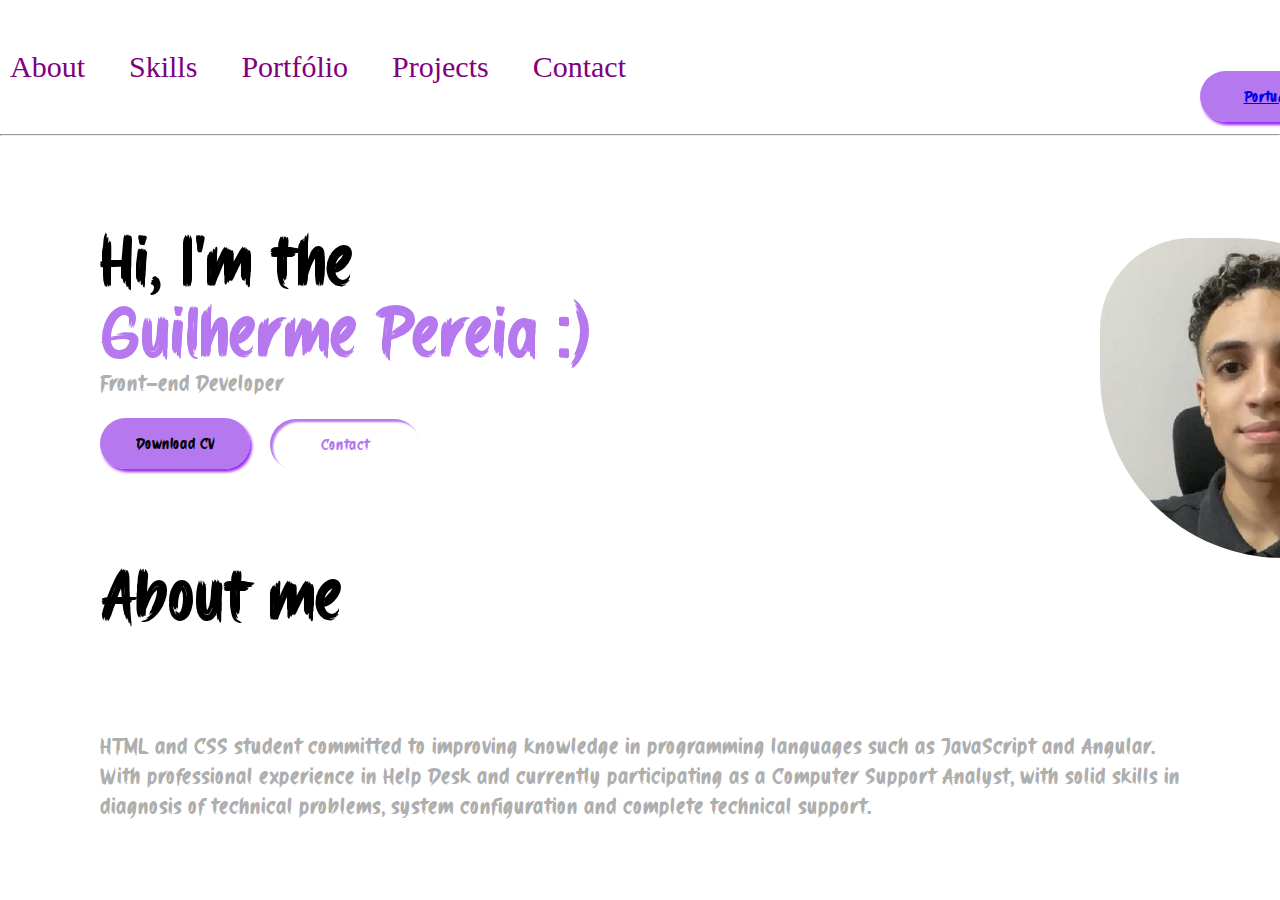
==== index.html @ 5893dc88 "change idioma" ====
<!DOCTYPE html>
<link rel="stylesheet" href="css/style.css">
<html lang="en">
<head>
    <meta charset="UTF-8">
    <meta name="viewport" content="width=device-width, initial-scale=1.0">
    <title>Portfólio</title>
</head>
<body>
    <nav id="menu">
      <ul>
      <li><a href="#">About</li></a>
      <li><a href="#">Skills</li></a>
      <li><a href="#">Portfólio</li></a>
      <li><a href="#">Projects</li></a>
      <li><a href="#">Contact</li></a>
    </ul>
    <hr>
    </nav>

  <main>
    <h1>Hi, I'm the </br><h1 id="cornome">Guilherme Pereia :)</h1></h1>
    <p>Front-end Developer</p>
    <a href="https://www.linkedin.com/in/guilhermepereira22/" target="_blank"><img src="120539744.jfif" alt=""></a>
    <div id="butao1">Download CV</div>
    <div id="butao2">Contact</div>

    <h1>About me</h1>
    <P>HTML and CSS student committed to improving knowledge in programming languages ​​such as
      JavaScript and Angular. With professional experience in Help Desk and currently participating as a Computer Support Analyst, with solid skills in
      diagnosis of technical problems, system configuration and complete technical support.</P>
  </main>

  <div id="butao3"><a href="PortifolioPtBr/index.html">Portugues</a></div>
    
</body>
</html>
---- css/style.css ----
@charset "UTF-8";
@font-face {
    font-family: 'donk';
    src: url(/Donsky.ttf);
}

/* Global */
* {
   padding: 0px;
   margin: 0px;
}

/* Menu */
nav {
    background-color: rgba(255, 255, 255, 0.986);
  

}

nav a {
    text-decoration: none;
    color: purple;
    
    }

nav#menu li {
    display: inline-block;
    padding-right: 20px;
    font-size: 30px;
    margin: 50px 10px;
    color: white;
    
}


/* main, body */

body {
    background-color: rgba(255, 255, 255, 0.986);
    max-width: 1920px;
    min-width: 568px;
}

main h1{
    font-family: 'donk';
    font-weight: lighter;
    font-size: 70px;
    margin: 80px 100px;
   
}

main p{
    font-family: 'donk';
    font-size: 23px;
    margin: 90px 100px;
    color: rgba(128, 128, 128, 0.644);
}

h1#cornome{
    color: hsla(271, 78%, 65%, 0.847);
    padding: 10px;
    margin: -110px 90px;
}

main img {
   width: 320px; 
   border-radius: 100px 200px 150px;
   margin: -250px 1100px;
   position: absolute;
}

main img:hover{
    width: 350px;
    transition: 1s;
    
}

/* Botão */

div#butao1{
    padding: 15px;
    background-color: hsla(271, 78%, 65%, 0.847);
    width: 120px;
    text-align: center;
    margin: -70px 100px;
    border-radius: 30px;
    font-family: 'donk';
    box-shadow: 2px 3px 3px hsla(271, 98%, 50%, 0.842);

}

div#butao2 {
    padding: 15px;
    background-color: white;
    width: 120px;
    text-align: center;
    margin:  20px 270px;
    border-radius: 30px;
    font-family: 'donk';
    box-shadow: 3px 3px 2px inset hsla(271, 78%, 65%, 0.847);
    color: hsla(271, 78%, 65%, 0.847);
}

div#butao1:hover{
    background-color: white;
    color:  hsla(271, 78%, 65%, 0.847);
    transition: 1s;
    box-shadow: 3px 3px 2px inset hsla(271, 78%, 65%, 0.847);
}

div#butao2:hover{
    background-color: hsla(271, 78%, 65%, 0.847);
    color:  hsla(0, 0%, 0%, 0.842);
    transition: 1s;
    box-shadow: 2px 3px 3px hsla(271, 98%, 50%, 0.842);
}

div#butao3 {
    padding: 15px;
    background-color: hsla(271, 78%, 65%, 0.847);
    width: 120px;
    text-align: center;
    margin: -840px 1200px;
    border-radius: 30px;
    font-family: 'donk';
    box-shadow: 2px 3px 3px hsla(271, 98%, 50%, 0.842);

}

div#butao3:hover {
    background-color: white;
    color:  hsla(271, 78%, 65%, 0.847);
    transition: 1s;
    box-shadow: 3px 3px 2px inset hsla(271, 78%, 65%, 0.847);

}
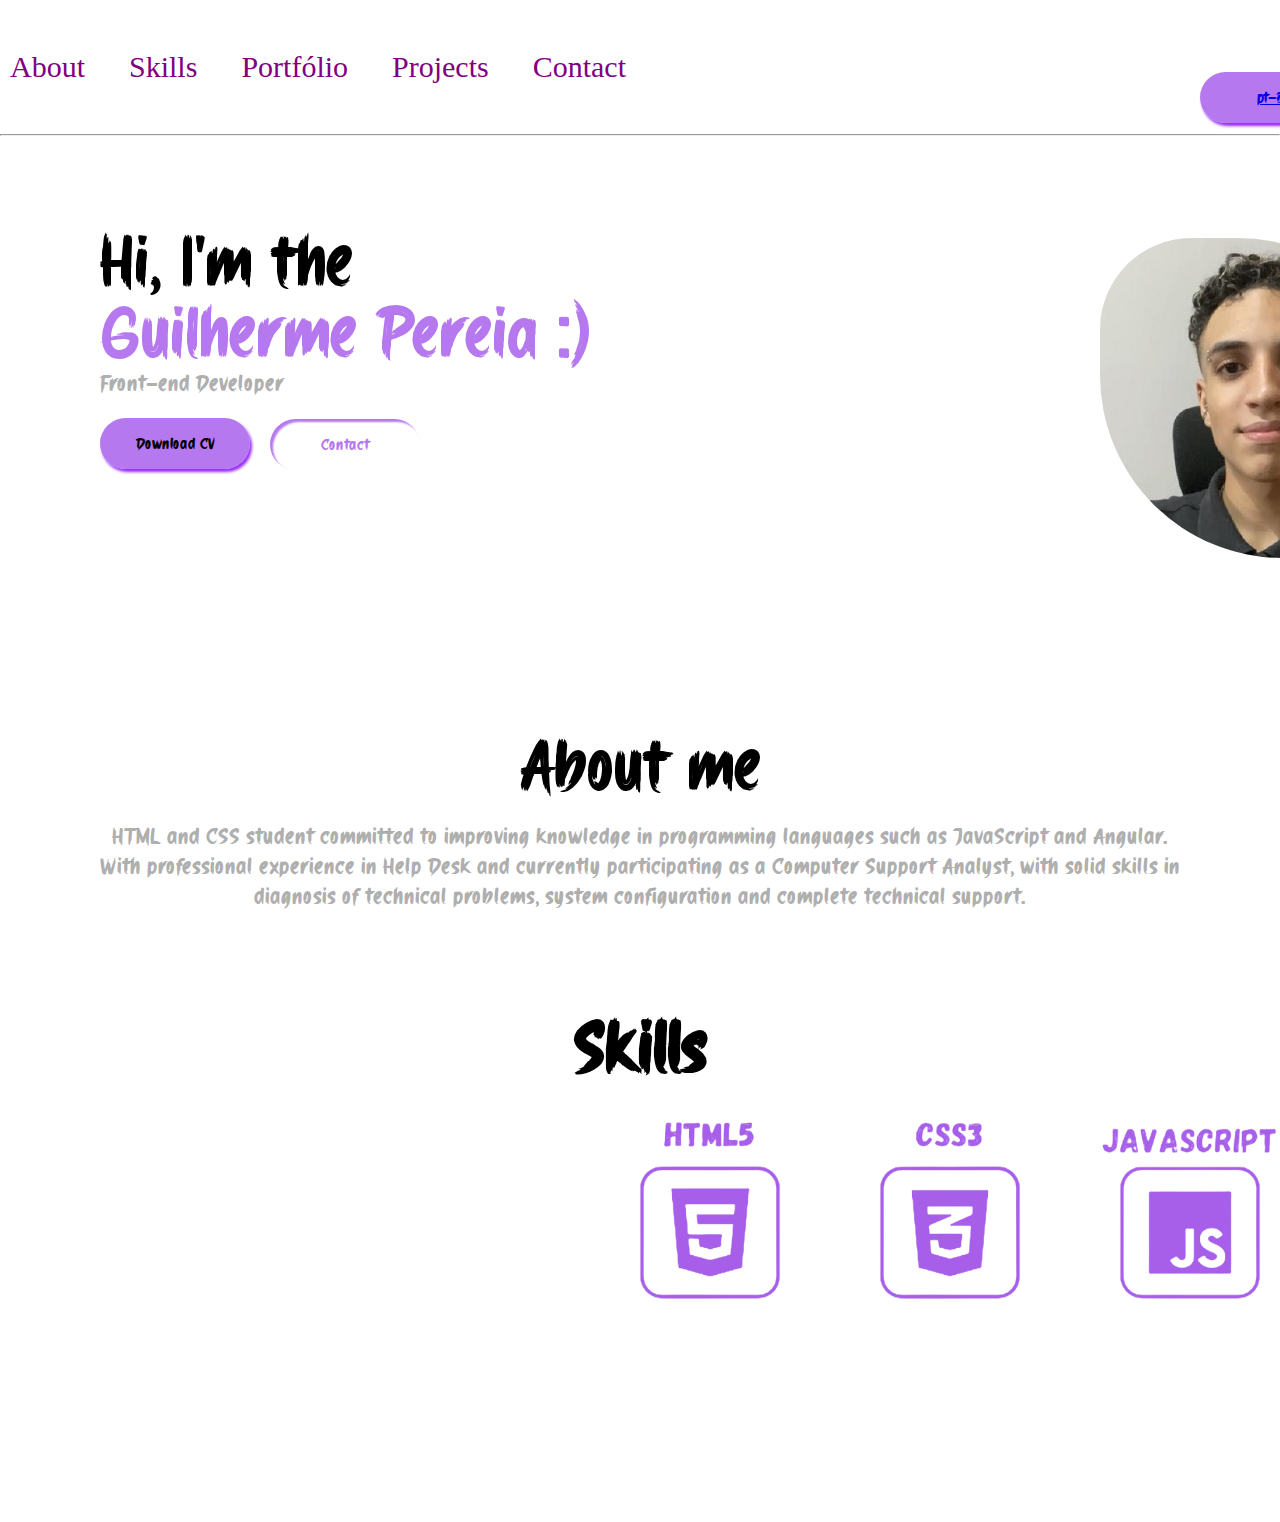
==== commit 715afd07: "uptade 1.1" ====
--- a/index.html
+++ b/index.html
@@ -21,17 +21,38 @@
   <main>
     <h1>Hi, I'm the </br><h1 id="cornome">Guilherme Pereia :)</h1></h1>
     <p>Front-end Developer</p>
-    <a href="https://www.linkedin.com/in/guilhermepereira22/" target="_blank"><img src="120539744.jfif" alt=""></a>
+    <a href="https://www.linkedin.com/in/guilhermepereira22/" target="_blank"><img src="imagens/120539744.jfif" alt="fotoperfil"></a>
     <div id="butao1">Download CV</div>
     <div id="butao2">Contact</div>
 
-    <h1>About me</h1>
-    <P>HTML and CSS student committed to improving knowledge in programming languages ​​such as
+    <h1 id="eu">About me</h1>
+    <p id="eu">HTML and CSS student committed to improving knowledge in programming languages ​​such as
       JavaScript and Angular. With professional experience in Help Desk and currently participating as a Computer Support Analyst, with solid skills in
       diagnosis of technical problems, system configuration and complete technical support.</P>
+      
   </main>
 
-  <div id="butao3"><a href="PortifolioPtBr/index.html">Portugues</a></div>
+
+<div id="main">
+  <h1>Skills</h1>
+  <div id="html">
+   <img src="imagens/logohtml.png" alt="logohtml" id="html">
+  </div>
+
+
+  <div id="css">
+    <img src="imagens/logocss.png" alt="">
+  </div>
+  
+  <div id="js">
+    <img src="imagens/logojs.png" alt="">
+  </div>
+</div>
+
+  <div id="butao3"><a href="PortifolioPtBr/index.html">pt-BR</a></div>
+
+  
+   
     
 </body>
 </html>--- a/css/style.css
+++ b/css/style.css
@@ -120,7 +120,7 @@
     background-color: hsla(271, 78%, 65%, 0.847);
     width: 120px;
     text-align: center;
-    margin: -840px 1200px;
+    margin: -1020px 1200px;
     border-radius: 30px;
     font-family: 'donk';
     box-shadow: 2px 3px 3px hsla(271, 98%, 50%, 0.842);
@@ -135,4 +135,41 @@
 
 }
 
+h1#eu{
+    text-align: center;
+    margin-top: 250px;
+}
 
+
+p#eu {
+    margin-top: -70px;
+    text-align: center;
+}
+
+div h1 {
+    font-family: 'donk';
+    text-align: center;
+    font-size: 70px;
+}
+
+div img {
+    width: 900px; 
+    
+}
+
+div#html {
+    position: absolute;
+    margin: -80px 260px;
+}
+
+div#css {
+    position: absolute;
+    margin: -80px 500px;
+}
+
+div#js {
+    position: absolute;
+    margin: -80px 740px;
+}
+
+
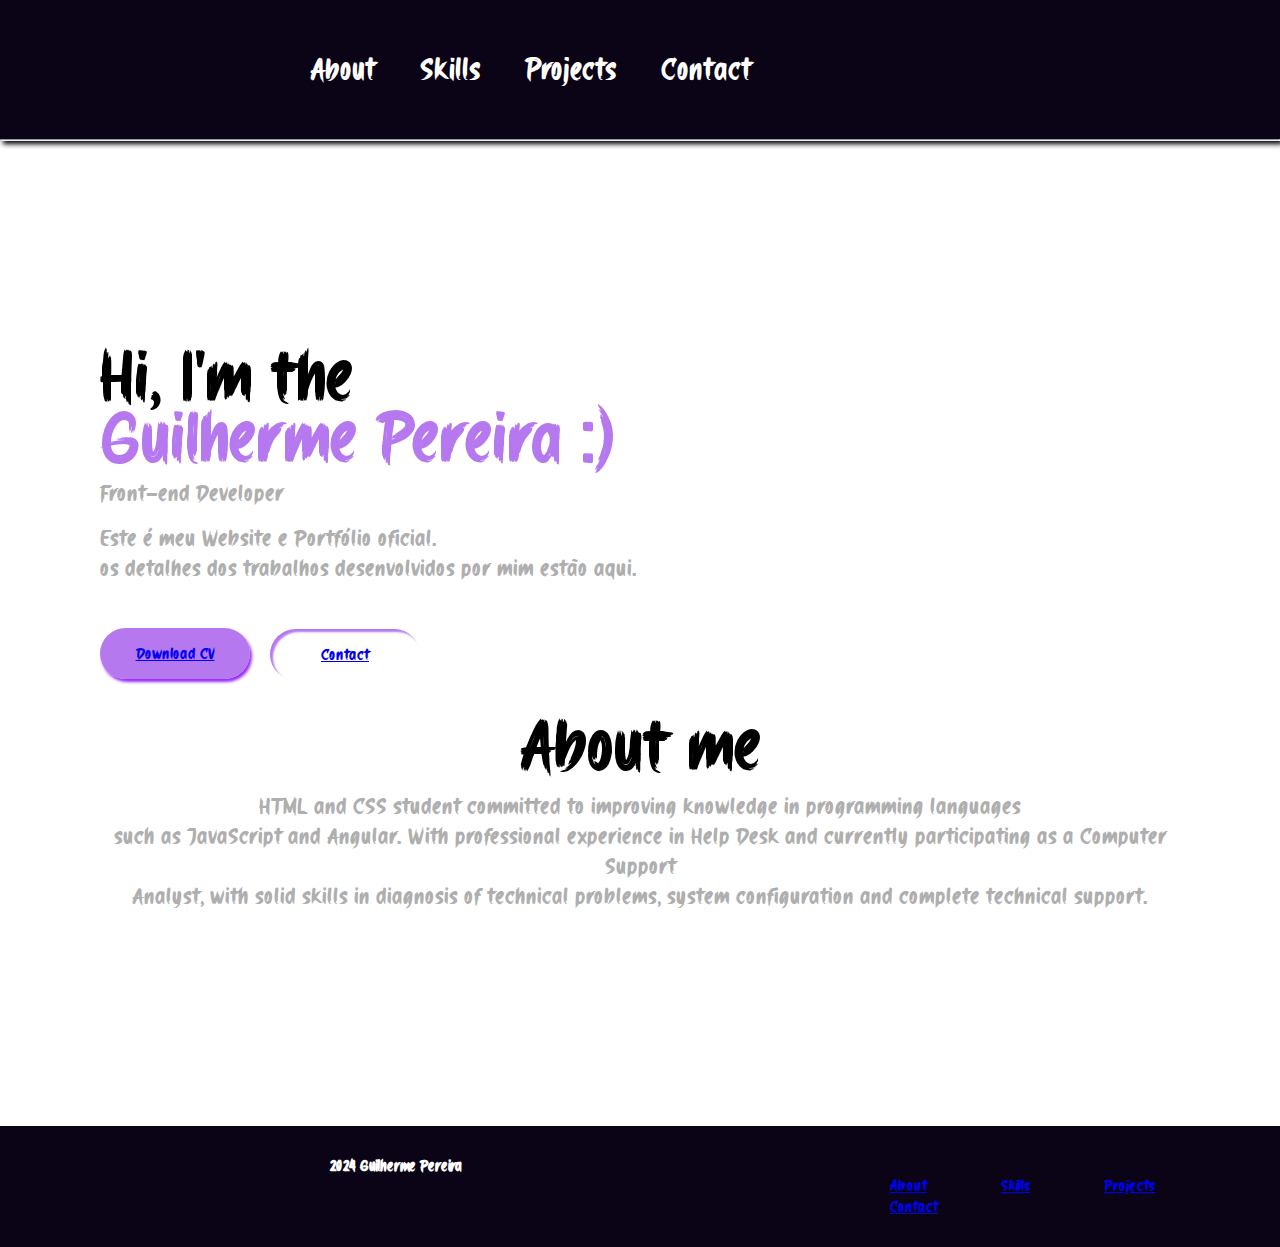
==== commit 60e3c300: "uptade 1.1" ====
--- a/index.html
+++ b/index.html
@@ -11,7 +11,6 @@
       <ul>
       <li><a href="#">About</li></a>
       <li><a href="#">Skills</li></a>
-      <li><a href="#">Portfólio</li></a>
       <li><a href="#">Projects</li></a>
       <li><a href="#">Contact</li></a>
     </ul>
@@ -19,40 +18,31 @@
     </nav>
 
   <main>
-    <h1>Hi, I'm the </br><h1 id="cornome">Guilherme Pereia :)</h1></h1>
-    <p>Front-end Developer</p>
-    <a href="https://www.linkedin.com/in/guilhermepereira22/" target="_blank"><img src="imagens/120539744.jfif" alt="fotoperfil"></a>
-    <div id="butao1">Download CV</div>
-    <div id="butao2">Contact</div>
+    <h1>Hi, I'm the </br><h1 id="cornome">Guilherme Pereira :)</h1></h1>
+    <p>Front-end Developer</p> 
+    <p id="eu2">Este é meu Website e Portfólio oficial. <br> os detalhes dos trabalhos desenvolvidos por mim estão aqui.</p>
+    <a href="https://www.linkedin.com/in/guilhermepereira22/" target="_blank"><img src="imagens/fotooriginalteste.jpg" alt="fotoperfil"></a>
+    <div id="butao1"><a href="#">Download CV</div></a>
+    <div id="butao2"><a href="#">Contact</div></a>
 
     <h1 id="eu">About me</h1>
-    <p id="eu">HTML and CSS student committed to improving knowledge in programming languages ​​such as
-      JavaScript and Angular. With professional experience in Help Desk and currently participating as a Computer Support Analyst, with solid skills in
+    <p id="eu">HTML and CSS student committed to improving knowledge in programming languages <br> ​​such as
+      JavaScript and Angular.  With professional experience in Help Desk and currently participating as a Computer Support <br> Analyst, with solid skills in
       diagnosis of technical problems, system configuration and complete technical support.</P>
       
+      <div id="butao3"><a href="PortifolioPtBr/index.html">pt-BR</a></div>
   </main>
+  
 
-
-<div id="main">
-  <h1>Skills</h1>
-  <div id="html">
-   <img src="imagens/logohtml.png" alt="logohtml" id="html">
-  </div>
-
-
-  <div id="css">
-    <img src="imagens/logocss.png" alt="">
-  </div>
-  
-  <div id="js">
-    <img src="imagens/logojs.png" alt="">
-  </div>
-</div>
-
-  <div id="butao3"><a href="PortifolioPtBr/index.html">pt-BR</a></div>
-
-  
-   
+  <footer id="rodape">
+    <h1>2024 Guilherme Pereira</h1>
+    <ul>
+      <li id="lup"><a href="#">About</li></a>
+      <li><a href="#">Skills</li></a>
+      <li><a href="#">Projects</li></a>
+      <li><a href="#">Contact</li></a>
+    </ul>
+  </footer>
     
 </body>
 </html>--- a/css/style.css
+++ b/css/style.css
@@ -12,68 +12,84 @@
 
 /* Menu */
 nav {
-    background-color: rgba(255, 255, 255, 0.986);
-  
+    background-color: #0a0416;
+    box-shadow: 3px 3px 5px black;
+    font-family: 'donk';
+
+
 
 }
 
 nav a {
     text-decoration: none;
-    color: purple;
-    
+    color: white;
+    margin: 0px -280px 0px 300px;
     }
 
 nav#menu li {
     display: inline-block;
-    padding-right: 20px;
+    
     font-size: 30px;
     margin: 50px 10px;
     color: white;
     
 }
 
+nav#menu a:hover{
+    background-color: white;
+}
+
 
 /* main, body */
 
 body {
-    background-color: rgba(255, 255, 255, 0.986);
-    max-width: 1920px;
-    min-width: 568px;
+    background-color: rgb(255, 255, 255);
+    
 }
 
 main h1{
     font-family: 'donk';
     font-weight: lighter;
     font-size: 70px;
-    margin: 80px 100px;
+    margin: 190px 100px;
    
 }
 
 main p{
     font-family: 'donk';
     font-size: 23px;
-    margin: 90px 100px;
+    margin: 215px 100px;
     color: rgba(128, 128, 128, 0.644);
+}
+
+p#eu2{
+    margin-top: -200px;
 }
 
 h1#cornome{
     color: hsla(271, 78%, 65%, 0.847);
     padding: 10px;
-    margin: -110px 90px;
+    margin: -230px 90px;
 }
 
 main img {
-   width: 320px; 
-   border-radius: 100px 200px 150px;
-   margin: -250px 1100px;
+   width: 300px; 
+   border-radius: 300px 300px 300px 300px;
+   margin: -520px 1400px;
    position: absolute;
+   box-shadow: 7px 7px 10px #06020e;
+   
 }
 
 main img:hover{
-    width: 350px;
-    transition: 1s;
-    
-}
+    transition: 0.2s;
+    transform:scale(1.2);
+    
+}
+
+
+
+
 
 /* Botão */
 
@@ -82,10 +98,11 @@
     background-color: hsla(271, 78%, 65%, 0.847);
     width: 120px;
     text-align: center;
-    margin: -70px 100px;
+    margin: -170px 100px;
     border-radius: 30px;
     font-family: 'donk';
     box-shadow: 2px 3px 3px hsla(271, 98%, 50%, 0.842);
+ 
 
 }
 
@@ -94,7 +111,7 @@
     background-color: white;
     width: 120px;
     text-align: center;
-    margin:  20px 270px;
+    margin:  120px 270px;
     border-radius: 30px;
     font-family: 'donk';
     box-shadow: 3px 3px 2px inset hsla(271, 78%, 65%, 0.847);
@@ -104,14 +121,16 @@
 div#butao1:hover{
     background-color: white;
     color:  hsla(271, 78%, 65%, 0.847);
-    transition: 1s;
+    transform:scale(0.95);
+    transition: 0.4s;
     box-shadow: 3px 3px 2px inset hsla(271, 78%, 65%, 0.847);
 }
 
 div#butao2:hover{
     background-color: hsla(271, 78%, 65%, 0.847);
+    transform:scale(0.95);
     color:  hsla(0, 0%, 0%, 0.842);
-    transition: 1s;
+    transition: 0.4s;
     box-shadow: 2px 3px 3px hsla(271, 98%, 50%, 0.842);
 }
 
@@ -120,7 +139,8 @@
     background-color: hsla(271, 78%, 65%, 0.847);
     width: 120px;
     text-align: center;
-    margin: -1020px 1200px;
+    position: absolute;
+    margin: -1050px 1450px;
     border-radius: 30px;
     font-family: 'donk';
     box-shadow: 2px 3px 3px hsla(271, 98%, 50%, 0.842);
@@ -130,19 +150,20 @@
 div#butao3:hover {
     background-color: white;
     color:  hsla(271, 78%, 65%, 0.847);
-    transition: 1s;
+    transform:scale(0.95);
+    transition: 0.4s;
     box-shadow: 3px 3px 2px inset hsla(271, 78%, 65%, 0.847);
 
 }
 
 h1#eu{
     text-align: center;
-    margin-top: 250px;
+    margin-top: -100px;
 }
 
 
 p#eu {
-    margin-top: -70px;
+    margin-top: -190px;
     text-align: center;
 }
 
@@ -173,3 +194,26 @@
 }
 
 
+/* Rodape */
+
+footer {
+    background-color: #0a0416;
+    padding: 30px;
+    font-family: 'donk';
+}
+
+footer#rodape li {
+    display: inline;
+    margin: 0px -800px 0px 850px;
+    padding: 10px;
+    
+   
+}
+
+
+footer h1 {
+    margin-left: 300px;
+    font-size: 15px;
+    color: white;
+}
+
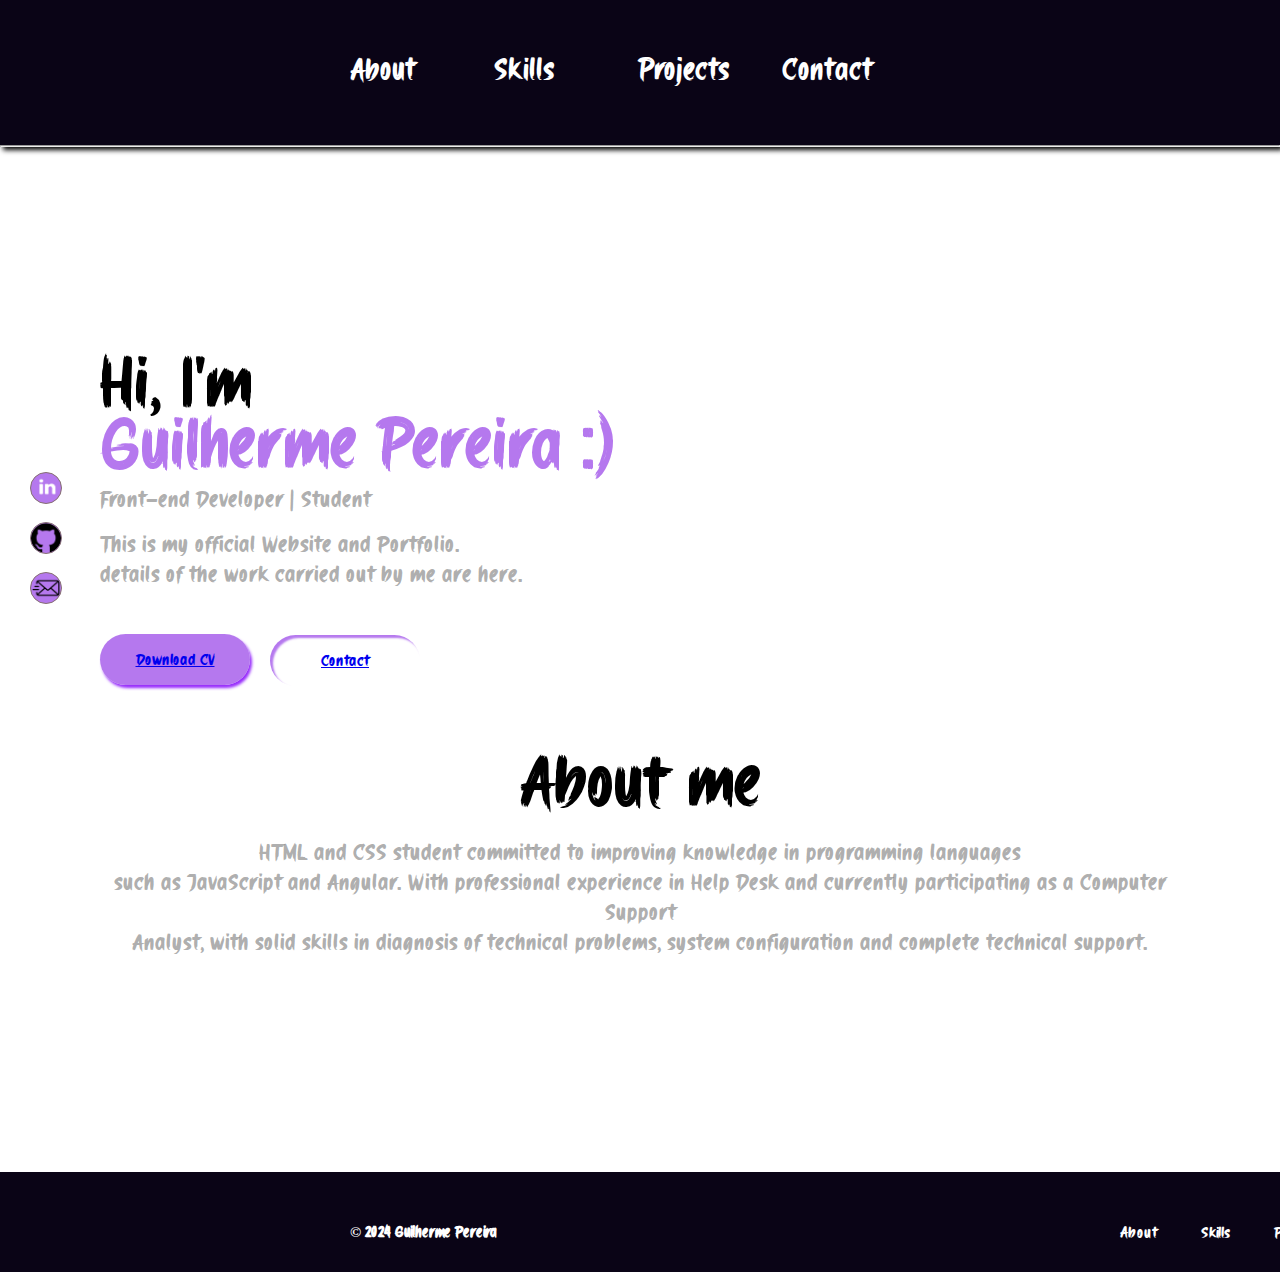
==== commit 3be64912: "update 1.3" ====
--- a/index.html
+++ b/index.html
@@ -18,10 +18,10 @@
     </nav>
 
   <main>
-    <h1>Hi, I'm the </br><h1 id="cornome">Guilherme Pereira :)</h1></h1>
-    <p>Front-end Developer</p> 
-    <p id="eu2">Este é meu Website e Portfólio oficial. <br> os detalhes dos trabalhos desenvolvidos por mim estão aqui.</p>
-    <a href="https://www.linkedin.com/in/guilhermepereira22/" target="_blank"><img src="imagens/fotooriginalteste.jpg" alt="fotoperfil"></a>
+    <h1>Hi, I'm</br><h1 id="cornome">Guilherme Pereira :)</h1></h1>
+    <p>Front-end Developer | Student</p> 
+    <p id="eu2">This is my official Website and Portfolio. <br> details of the work carried out by me are here.</p>
+    <a href="https://www.linkedin.com/in/guilhermepereira22/" target="_blank"><img src="imagens/ftperfil.jpg" alt="fotoperfil"></a>
     <div id="butao1"><a href="#">Download CV</div></a>
     <div id="butao2"><a href="#">Contact</div></a>
 
@@ -30,12 +30,20 @@
       JavaScript and Angular.  With professional experience in Help Desk and currently participating as a Computer Support <br> Analyst, with solid skills in
       diagnosis of technical problems, system configuration and complete technical support.</P>
       
-      <div id="butao3"><a href="PortifolioPtBr/index.html">pt-BR</a></div>
+
+     
   </main>
+
+   <div>
+        <a href="https://www.linkedin.com/in/guilhermepereira22/" target="_blank"><img src="imagens/logolinkedin.png" alt="icone linkedin" id="iconrd"></a>
+        <a href="https://github.com/guilhermepereiraz" target="_blank"><img src="imagens/logogithub.png" alt="icone github" id="iconrd2"></a>
+        <a href="#"><img src="imagens/logoemail.png" alt="icone email" id="iconrd3"></a>
+        <a href="PortifolioPtBr/index.html"><img src="imagens/bdbrasil.jpg" alt="" id="iconrd4"></a>
+      </div>
   
 
   <footer id="rodape">
-    <h1>2024 Guilherme Pereira</h1>
+    <h1>© 2024 Guilherme Pereira</h1>
     <ul>
       <li id="lup"><a href="#">About</li></a>
       <li><a href="#">Skills</li></a>
--- a/css/style.css
+++ b/css/style.css
@@ -15,28 +15,34 @@
     background-color: #0a0416;
     box-shadow: 3px 3px 5px black;
     font-family: 'donk';
-
-
+    max-width: 1920px;
+    
 
 }
 
 nav a {
     text-decoration: none;
     color: white;
-    margin: 0px -280px 0px 300px;
+    position: absolute;
+    margin-top: -20px;
+    margin-left: 280px;
     }
+
 
 nav#menu li {
     display: inline-block;
-    
     font-size: 30px;
-    margin: 50px 10px;
+    padding: 60px;
+    margin: 10px 10px;
     color: white;
     
 }
 
 nav#menu a:hover{
-    background-color: white;
+    color: rgb(177, 176, 176);
+    transform:scale(1.2);
+    transition: 0.3s;
+
 }
 
 
@@ -44,7 +50,7 @@
 
 body {
     background-color: rgb(255, 255, 255);
-    
+    position: relative;
 }
 
 main h1{
@@ -134,31 +140,10 @@
     box-shadow: 2px 3px 3px hsla(271, 98%, 50%, 0.842);
 }
 
-div#butao3 {
-    padding: 15px;
-    background-color: hsla(271, 78%, 65%, 0.847);
-    width: 120px;
-    text-align: center;
-    position: absolute;
-    margin: -1050px 1450px;
-    border-radius: 30px;
-    font-family: 'donk';
-    box-shadow: 2px 3px 3px hsla(271, 98%, 50%, 0.842);
-
-}
-
-div#butao3:hover {
-    background-color: white;
-    color:  hsla(271, 78%, 65%, 0.847);
-    transform:scale(0.95);
-    transition: 0.4s;
-    box-shadow: 3px 3px 2px inset hsla(271, 78%, 65%, 0.847);
-
-}
-
 h1#eu{
     text-align: center;
-    margin-top: -100px;
+    margin-top: -70px;
+    padding-bottom: 10px;
 }
 
 
@@ -167,53 +152,117 @@
     text-align: center;
 }
 
-div h1 {
-    font-family: 'donk';
-    text-align: center;
-    font-size: 70px;
-}
-
-div img {
-    width: 900px; 
-    
-}
-
-div#html {
-    position: absolute;
-    margin: -80px 260px;
-}
-
-div#css {
-    position: absolute;
-    margin: -80px 500px;
-}
-
-div#js {
-    position: absolute;
-    margin: -80px 740px;
-}
-
+/* Imagens */
+
+img#iconrd {
+    width: 30px;
+    background:  hsla(271, 78%, 65%, 0.847);
+    position: absolute;
+    border-radius: 20px;
+    margin-top: -700px;
+    margin-left: 30px;
+    border: 1px solid rgb(134, 113, 113);
+}
+
+img#iconrd:hover {
+background-color: #0066C8; 
+transition: 0.2s;
+transform:scale(1.2);
+
+
+}
+
+
+img#iconrd2 {
+    width: 30px;
+    background:  hsla(271, 78%, 65%, 0.847);
+    position: absolute;
+    border-radius: 20px;
+    margin-top: -650px;
+    margin-left: 30px;
+    border: 1px solid rgb(134, 113, 113);
+}
+
+img#iconrd2:hover {
+    background-color: white; 
+    transition: 0.2s;
+    transform:scale(1.2);
+
+}
+
+img#iconrd3 {
+    width: 30px;
+    background:  hsla(271, 78%, 65%, 0.847);
+    position: absolute;
+    border-radius: 20px;
+    margin-top: -600px;
+    margin-left: 30px;
+    border: 1px solid rgb(134, 113, 113);
+}
+
+img#iconrd3:hover {
+    background-color: white; 
+    transition: 0.2s;
+    transform:scale(1.2);
+
+}
+
+img#iconrd4 {
+    width: 35px;
+    position: absolute;
+    border-radius: 50px;
+    margin-top: -1090px;
+    margin-left: 1800px;
+    border: 2px solid rgb(253, 253, 253);
+}
+
+img#iconrd4:hover {
+    background-color: white; 
+    transition: 0.2s;
+    transform:scale(1.2);
+
+}
 
 /* Rodape */
 
 footer {
     background-color: #0a0416;
-    padding: 30px;
-    font-family: 'donk';
+    padding: 50px;
+    font-family: 'donk';
+   
+}
+
+footer#rodape ul {
+    margin: 0px -800px 0px 1050px;
+    position: absolute;
+    
+    
+    
+   
 }
 
 footer#rodape li {
     display: inline;
-    margin: 0px -800px 0px 850px;
-    padding: 10px;
-    
-   
-}
-
+  
+
+}
 
 footer h1 {
     margin-left: 300px;
     font-size: 15px;
     color: white;
-}
-
+    position: absolute;
+}
+
+
+footer#rodape a {
+    color: white;
+    text-decoration: none;
+    padding: 20px;
+   
+}
+
+footer#rodape a:hover{
+    color: rgb(177, 176, 176);
+    transition: 0.2s;
+}
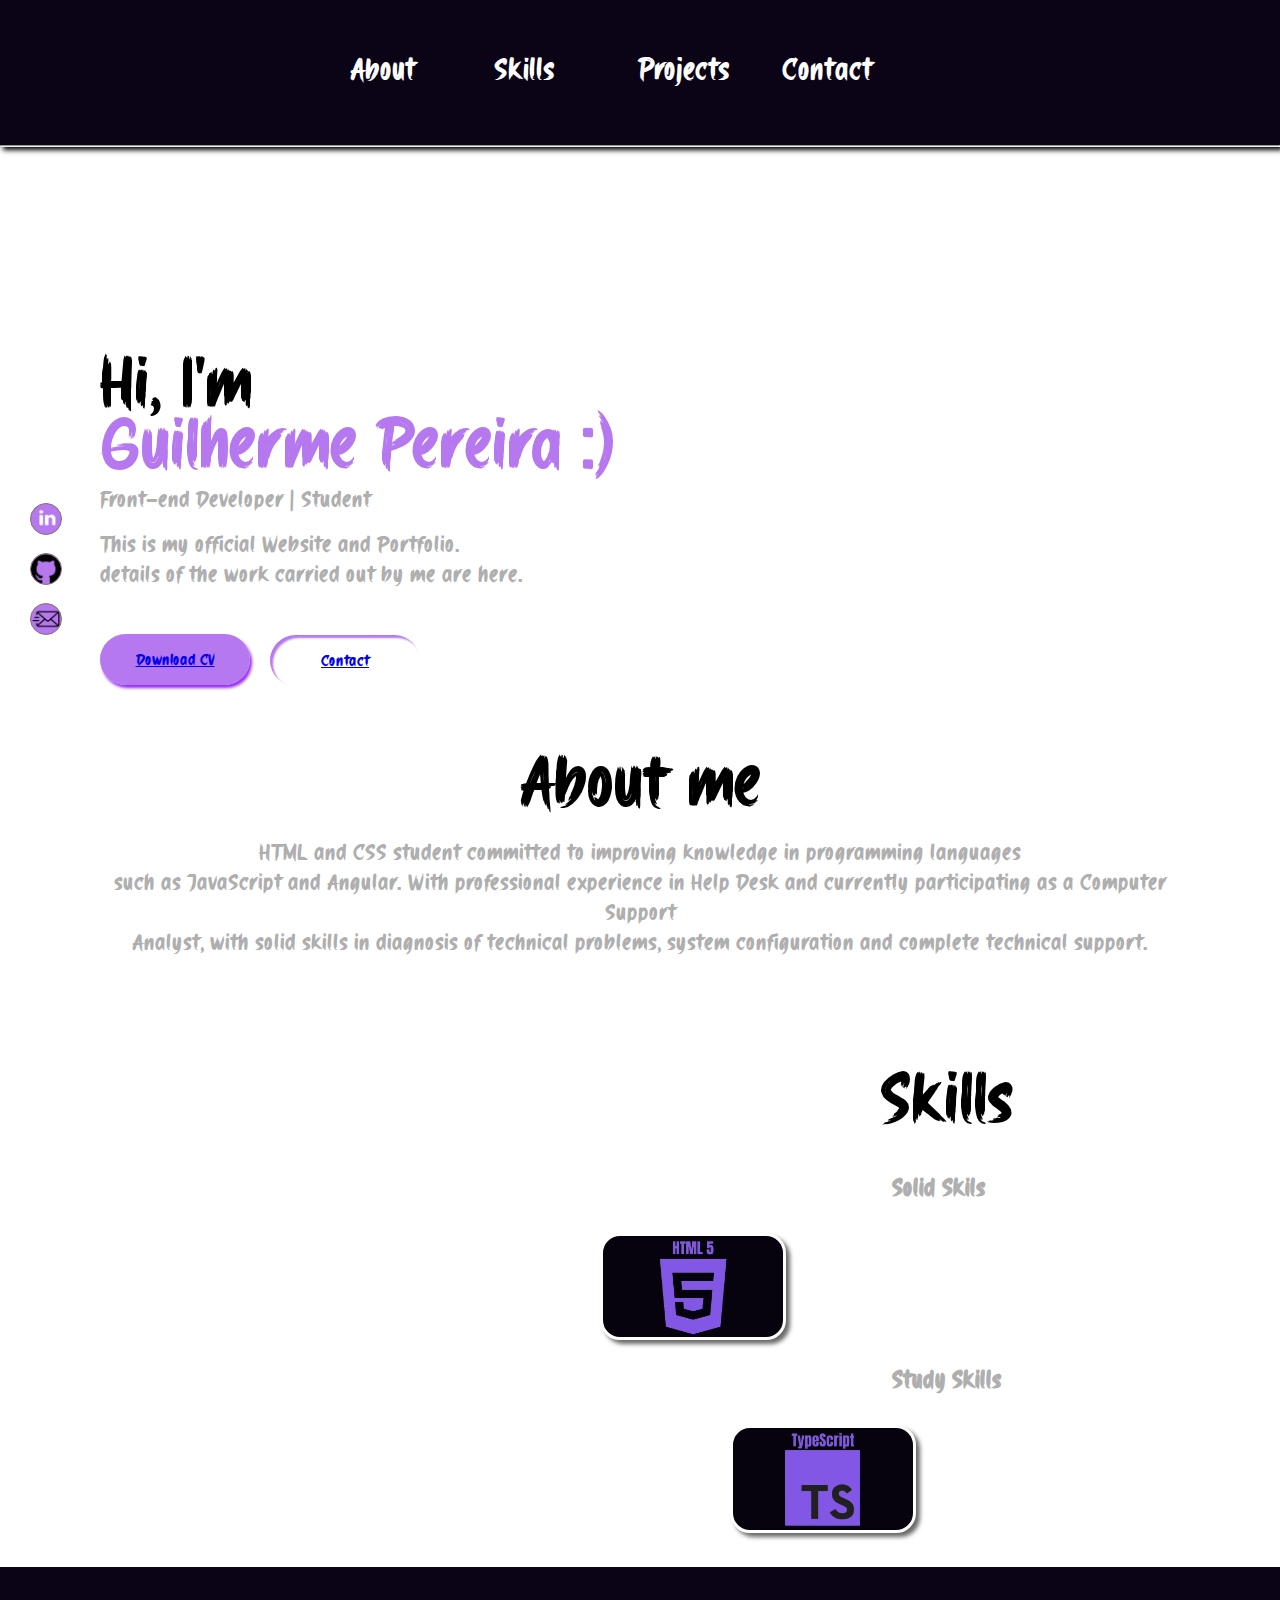
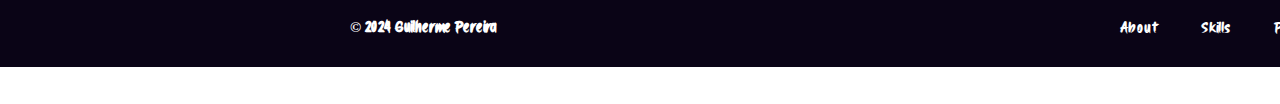
==== commit b241409a: "updade button" ====
--- a/index.html
+++ b/index.html
@@ -30,9 +30,15 @@
       JavaScript and Angular.  With professional experience in Help Desk and currently participating as a Computer Support <br> Analyst, with solid skills in
       diagnosis of technical problems, system configuration and complete technical support.</P>
       
+      <h1 id="sk">Skills</h1>
+      <h2 id="sskils">Solid Skils</h2>
+     
+     
 
-     
+   
   </main>
+
+        
 
    <div>
         <a href="https://www.linkedin.com/in/guilhermepereira22/" target="_blank"><img src="imagens/logolinkedin.png" alt="icone linkedin" id="iconrd"></a>
@@ -40,9 +46,17 @@
         <a href="#"><img src="imagens/logoemail.png" alt="icone email" id="iconrd3"></a>
         <a href="PortifolioPtBr/index.html"><img src="imagens/bdbrasil.jpg" alt="" id="iconrd4"></a>
       </div>
-  
 
-  <footer id="rodape">
+     
+      <img src="imagens/skilkshtml.png" alt="" id="sldskil">
+      <img src="imagens/skilscss.png" alt="" id="sldskil1">
+      <img src="imagens/skilksjs.png" alt="" id="sldskil2">
+      
+      <h2 id="sskils1">Study Skills</h2>
+      <img src="imagens/skilstp.png" alt="" id="sldskil3">
+      <img src="imagens/skilsang.png" alt="" id="sldskil4">
+
+      <footer id="rodape">
     <h1>© 2024 Guilherme Pereira</h1>
     <ul>
       <li id="lup"><a href="#">About</li></a>
--- a/css/style.css
+++ b/css/style.css
@@ -3,6 +3,14 @@
     font-family: 'donk';
     src: url(/Donsky.ttf);
 }
+
+/* Medias Querys Celulares*/
+
+@media(max-width: 450px) {
+
+}
+
+
 
 /* Global */
 * {
@@ -15,7 +23,6 @@
     background-color: #0a0416;
     box-shadow: 3px 3px 5px black;
     font-family: 'donk';
-    max-width: 1920px;
     
 
 }
@@ -73,7 +80,7 @@
 }
 
 h1#cornome{
-    color: hsla(271, 78%, 65%, 0.847);
+    color: #a860ebd8;
     padding: 10px;
     margin: -230px 90px;
 }
@@ -93,6 +100,93 @@
     
 }
 
+img#sldskil{
+    background-color: #06020e;
+    width: 180px;
+    margin: 30px 600px;
+    border-radius: 20px;
+    box-shadow: 4px 4px 4px hsla(240, 1%, 31%, 0.842);
+    border: 3px solid white;
+    position: relative;
+}
+
+img#sldskil:hover {
+  transform: scale(1.1);
+  box-shadow: 5px 5px 30px hsla(271, 98%, 50%, 0.842);
+  background-color: #1c132e;
+  transition: 0.2s;
+}
+
+img#sldskil1{
+    background-color: #06020e;
+    width: 180px;
+    margin-top:  30px;
+    margin-left: -540px;
+    border-radius: 20px;
+    box-shadow: 4px 4px 4px hsla(240, 1%, 31%, 0.842);
+    border: 3px solid white;
+    position: absolute;
+}
+
+img#sldskil1:hover {
+    transform: scale(1.1);
+    box-shadow: 5px 5px 30px hsla(271, 98%, 50%, 0.842);
+    background-color: #1c132e;
+    transition: 0.2s;
+  }
+
+  img#sldskil2{
+    background-color: #06020e;
+    width: 180px;
+    margin-top:  30px;
+    margin-left: -280px;
+    border-radius: 20px;
+    box-shadow: 4px 4px 4px hsla(240, 1%, 31%, 0.842);
+    border: 3px solid white;
+    position: absolute;
+}
+
+img#sldskil2:hover {
+    transform: scale(1.1);
+    box-shadow: 5px 5px 30px hsla(271, 98%, 50%, 0.842);
+    background-color: #1c132e;
+    transition: 0.2s;
+  }
+
+  img#sldskil3{
+    background-color: #06020e;
+    width: 180px;
+    margin: 30px 730px;
+    border-radius: 20px;
+    box-shadow: 4px 4px 4px hsla(240, 1%, 31%, 0.842);
+    border: 3px solid white;
+    position: relative;
+}
+
+img#sldskil3:hover {
+    transform: scale(1.1);
+    box-shadow: 5px 5px 30px hsla(271, 98%, 50%, 0.842);
+    background-color: #1c132e;
+    transition: 0.2s;
+  }
+
+  img#sldskil4{
+    background-color: #06020e;
+    width: 180px;
+    margin-top:  30px;
+    margin-left: -670px;
+    border-radius: 20px;
+    box-shadow: 4px 4px 4px hsla(240, 1%, 31%, 0.842);
+    border: 3px solid white;
+    position: absolute;
+}
+
+img#sldskil4:hover {
+    transform: scale(1.1);
+    box-shadow: 5px 5px 30px hsla(271, 98%, 50%, 0.842);
+    background-color: #1c132e;
+    transition: 0.2s;
+  }
 
 
 
@@ -107,7 +201,7 @@
     margin: -170px 100px;
     border-radius: 30px;
     font-family: 'donk';
-    box-shadow: 2px 3px 3px hsla(271, 98%, 50%, 0.842);
+    box-shadow: 2px 3px 3px rgba(132, 3, 252, 0.842);
  
 
 }
@@ -152,6 +246,33 @@
     text-align: center;
 }
 
+h1#sk {
+    position: absolute;
+    width: 150px;
+    margin: -120px 0px 0px 880px;
+    font-family: 'donk';
+}
+
+h2#sskils{
+
+    width: 300px;
+    margin: 30px 0px 0px 892px;
+    font-family: 'donk';
+    color: rgba(128, 128, 128, 0.644);
+}
+
+h2#sskils1{
+
+    width: 300px;
+    margin: -10px 50px 0px 892px;
+    font-family: 'donk';
+    color: rgba(128, 128, 128, 0.644);
+}
+
+
+
+
+
 /* Imagens */
 
 img#iconrd {
@@ -236,8 +357,6 @@
     margin: 0px -800px 0px 1050px;
     position: absolute;
     
-    
-    
    
 }
 
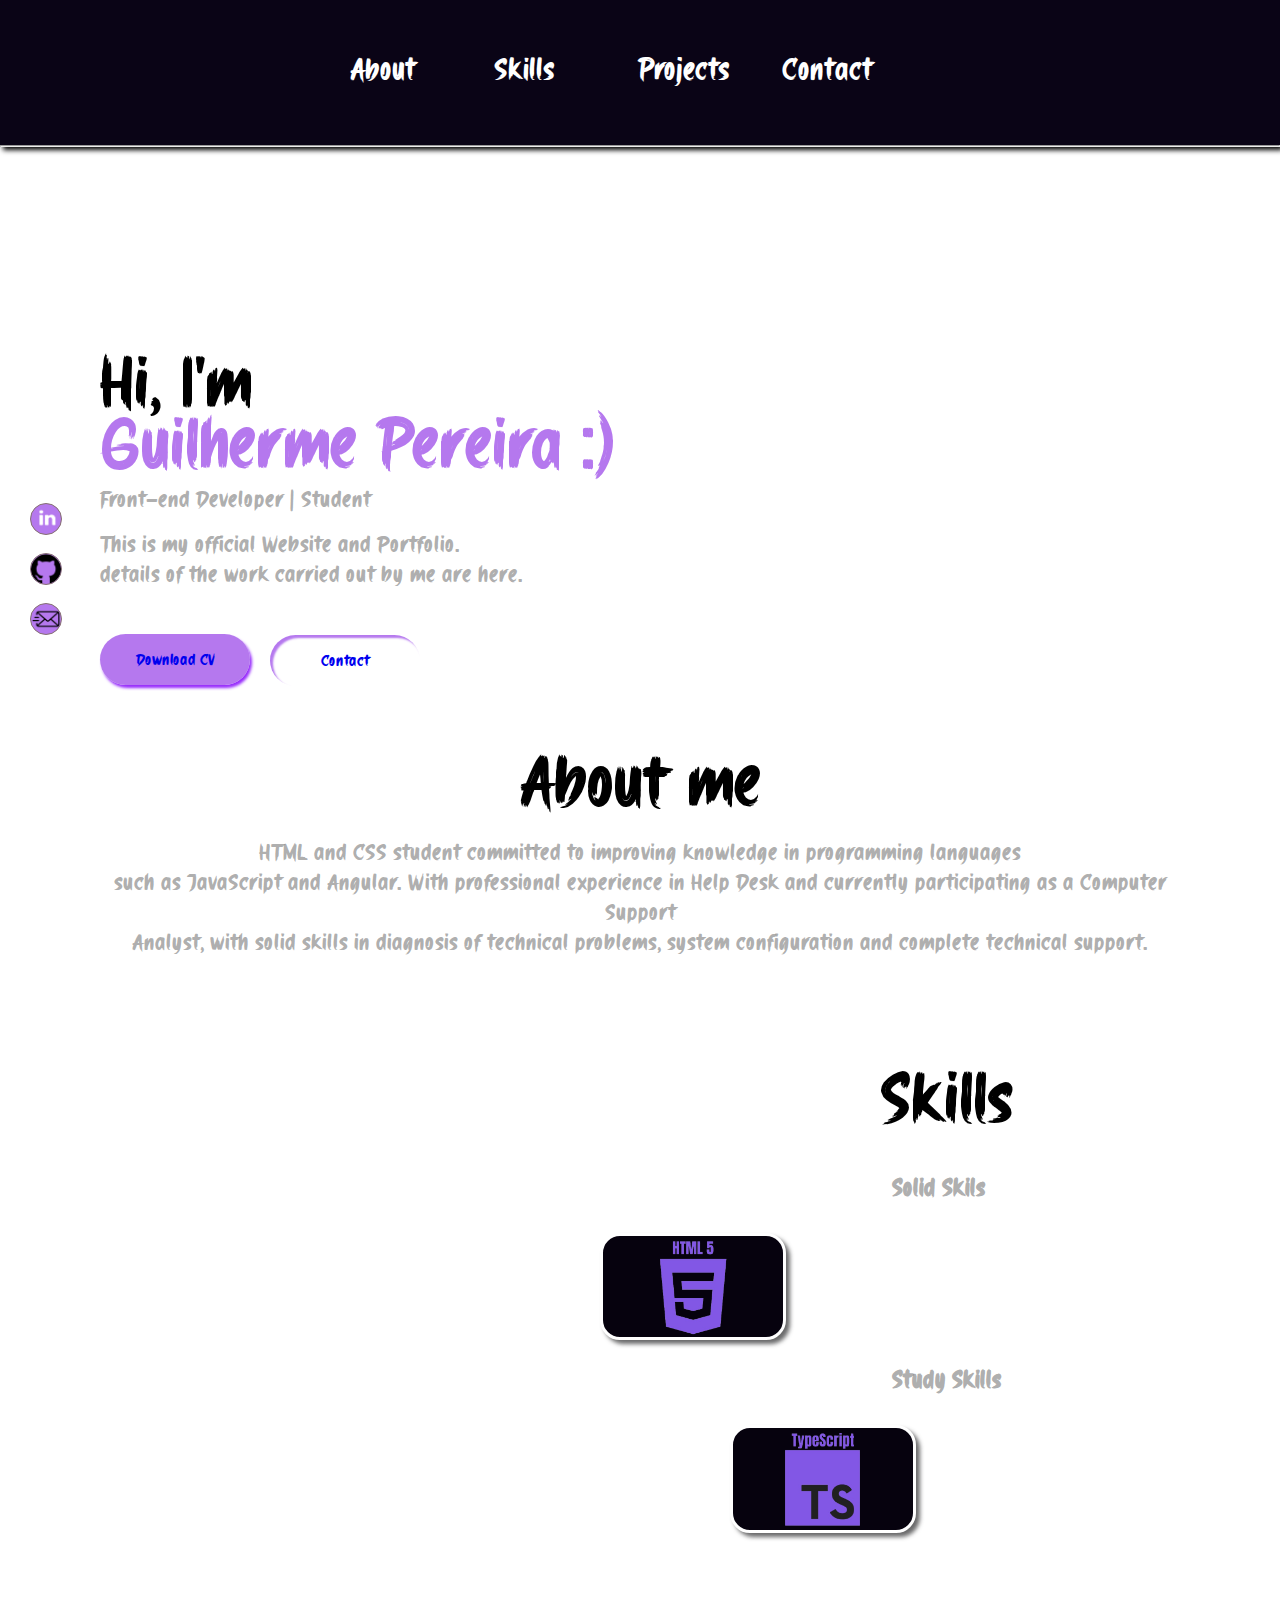
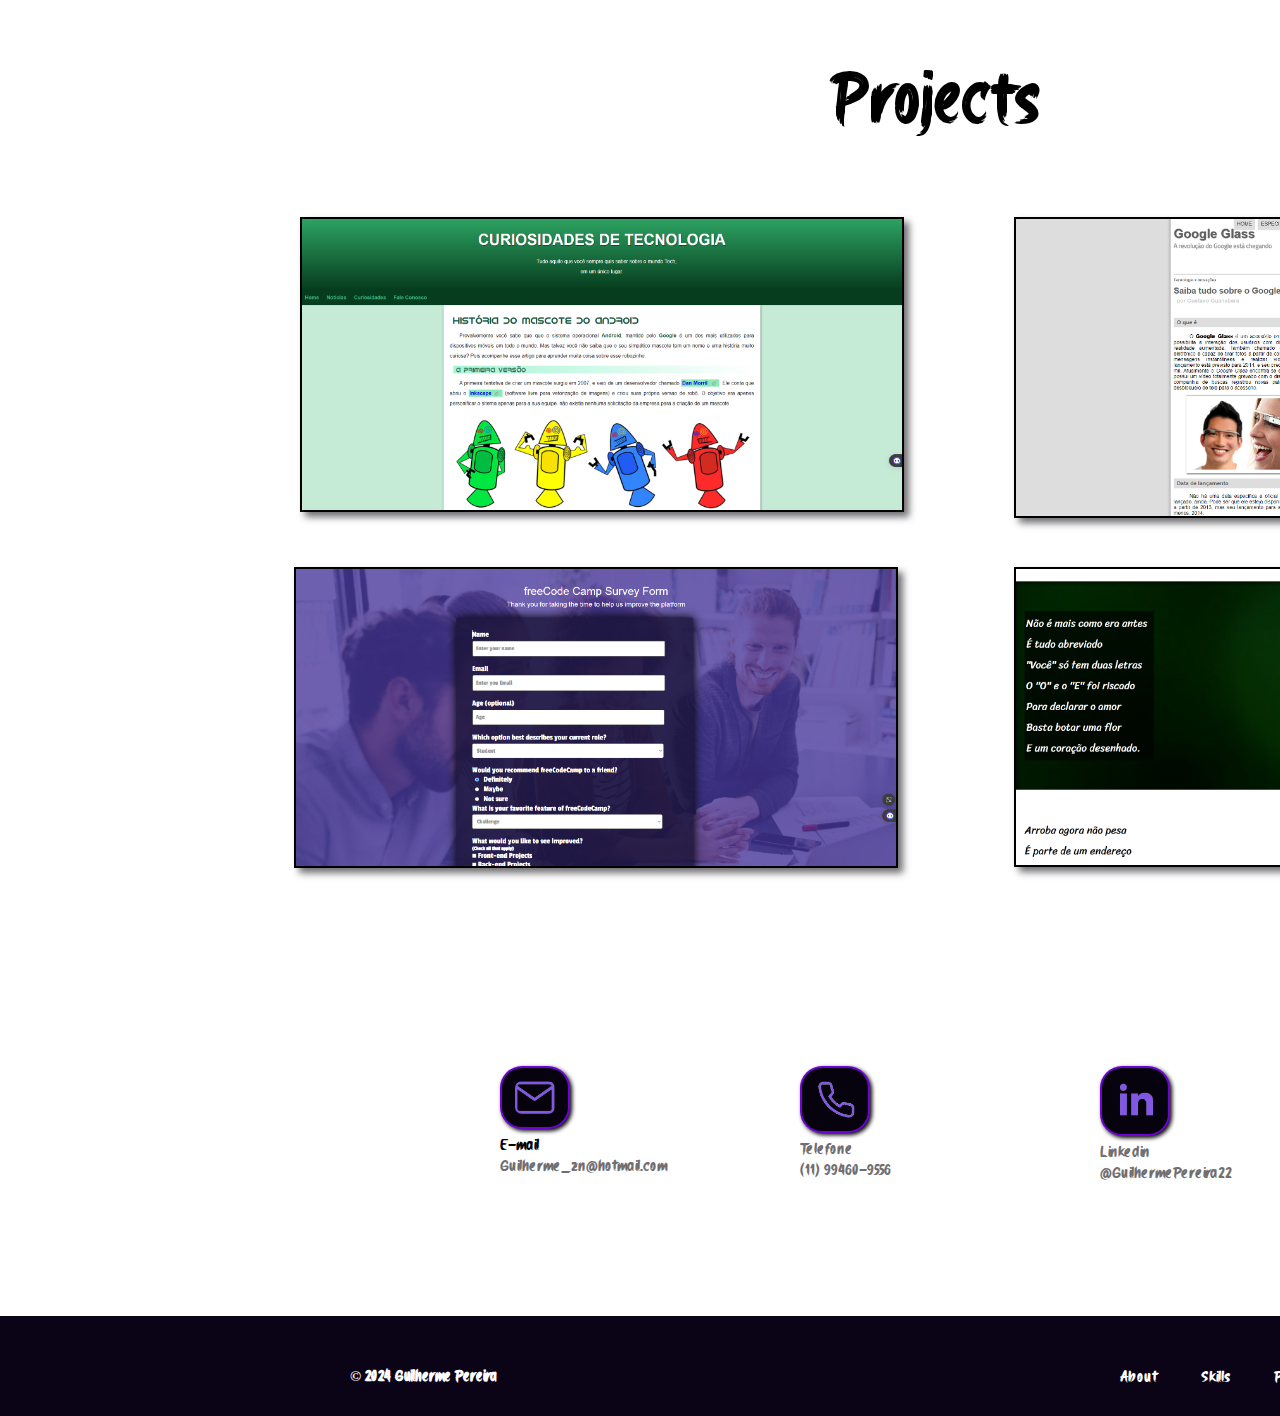
==== commit de958ff4: "finish HTML and CSS" ====
--- a/index.html
+++ b/index.html
@@ -34,7 +34,7 @@
       <h2 id="sskils">Solid Skils</h2>
      
      
-
+      <h1 id="skts">Projects</h1>
    
   </main>
 
@@ -56,6 +56,40 @@
       <img src="imagens/skilstp.png" alt="" id="sldskil3">
       <img src="imagens/skilsang.png" alt="" id="sldskil4">
 
+      <img src="imagens/projetoandriod.png" alt="" id="pj0">
+      <img src="imagens/projetogoogleglas.png" alt="" id="pj1">
+      <img src="imagens/projetocordel.png" alt="" id="pj2">
+      <img src="imagens/projetosurvey.png" alt="" id="pj3">
+
+     
+      <figure>
+        <a href="#"><img src="imagens/logoemailfn.png" alt=""></a>
+        <figcaption id="cp"><br>E-mail</figcaption>
+        <figcaption>Guilherme_zn@hotmail.com</figcaption>
+      </figure>
+
+      <figure id="fig1">
+        <a href="#"><img src="imagens/logophonefn.png" alt=""></a>
+        <figcaption id="cp1"><br>Telefone</figcaption>
+        <figcaption>(11) 99460-9556</figcaption>
+      </figure>
+
+      <figure id="fig2">
+        <a href="#"><img src="imagens/logolinkedinfn.png" alt=""></a>
+        <figcaption id="cp1"><br>Linkedin</figcaption>
+        <figcaption>@GuilhermePereira22</figcaption>
+      </figure>
+
+      <figure id="fig3">
+        <a href="#"><img src="imagens/logogithubfn.png" alt=""></a>
+        <figcaption id="cp1"><br>Github</figcaption>
+        <figcaption>@GuilhermePereiraz</figcaption>
+      </figure>
+ 
+ 
+
+
+
       <footer id="rodape">
     <h1>© 2024 Guilherme Pereira</h1>
     <ul>
--- a/css/style.css
+++ b/css/style.css
@@ -84,111 +84,6 @@
     padding: 10px;
     margin: -230px 90px;
 }
-
-main img {
-   width: 300px; 
-   border-radius: 300px 300px 300px 300px;
-   margin: -520px 1400px;
-   position: absolute;
-   box-shadow: 7px 7px 10px #06020e;
-   
-}
-
-main img:hover{
-    transition: 0.2s;
-    transform:scale(1.2);
-    
-}
-
-img#sldskil{
-    background-color: #06020e;
-    width: 180px;
-    margin: 30px 600px;
-    border-radius: 20px;
-    box-shadow: 4px 4px 4px hsla(240, 1%, 31%, 0.842);
-    border: 3px solid white;
-    position: relative;
-}
-
-img#sldskil:hover {
-  transform: scale(1.1);
-  box-shadow: 5px 5px 30px hsla(271, 98%, 50%, 0.842);
-  background-color: #1c132e;
-  transition: 0.2s;
-}
-
-img#sldskil1{
-    background-color: #06020e;
-    width: 180px;
-    margin-top:  30px;
-    margin-left: -540px;
-    border-radius: 20px;
-    box-shadow: 4px 4px 4px hsla(240, 1%, 31%, 0.842);
-    border: 3px solid white;
-    position: absolute;
-}
-
-img#sldskil1:hover {
-    transform: scale(1.1);
-    box-shadow: 5px 5px 30px hsla(271, 98%, 50%, 0.842);
-    background-color: #1c132e;
-    transition: 0.2s;
-  }
-
-  img#sldskil2{
-    background-color: #06020e;
-    width: 180px;
-    margin-top:  30px;
-    margin-left: -280px;
-    border-radius: 20px;
-    box-shadow: 4px 4px 4px hsla(240, 1%, 31%, 0.842);
-    border: 3px solid white;
-    position: absolute;
-}
-
-img#sldskil2:hover {
-    transform: scale(1.1);
-    box-shadow: 5px 5px 30px hsla(271, 98%, 50%, 0.842);
-    background-color: #1c132e;
-    transition: 0.2s;
-  }
-
-  img#sldskil3{
-    background-color: #06020e;
-    width: 180px;
-    margin: 30px 730px;
-    border-radius: 20px;
-    box-shadow: 4px 4px 4px hsla(240, 1%, 31%, 0.842);
-    border: 3px solid white;
-    position: relative;
-}
-
-img#sldskil3:hover {
-    transform: scale(1.1);
-    box-shadow: 5px 5px 30px hsla(271, 98%, 50%, 0.842);
-    background-color: #1c132e;
-    transition: 0.2s;
-  }
-
-  img#sldskil4{
-    background-color: #06020e;
-    width: 180px;
-    margin-top:  30px;
-    margin-left: -670px;
-    border-radius: 20px;
-    box-shadow: 4px 4px 4px hsla(240, 1%, 31%, 0.842);
-    border: 3px solid white;
-    position: absolute;
-}
-
-img#sldskil4:hover {
-    transform: scale(1.1);
-    box-shadow: 5px 5px 30px hsla(271, 98%, 50%, 0.842);
-    background-color: #1c132e;
-    transition: 0.2s;
-  }
-
-
 
 
 /* Botão */
@@ -206,6 +101,14 @@
 
 }
 
+div#butao1 a{
+    text-decoration: none;
+}
+
+div#butao2 a{
+    text-decoration: none;
+}
+
 div#butao2 {
     padding: 15px;
     background-color: white;
@@ -252,6 +155,15 @@
     margin: -120px 0px 0px 880px;
     font-family: 'donk';
 }
+ 
+
+main h1#skts{
+    width: 100px;
+    margin: 450px 0px 0px 830px;
+    position: absolute;
+   
+}
+
 
 h2#sskils{
 
@@ -293,7 +205,110 @@
 
 }
 
-
+main img {
+    width: 300px; 
+    border-radius: 300px 300px 300px 300px;
+    margin: -520px 1400px;
+    position: absolute;
+    box-shadow: 7px 7px 10px #06020e;
+    
+ }
+ 
+ main img:hover{
+     transition: 0.2s;
+     transform:scale(1.2);
+     
+ }
+ 
+ img#sldskil{
+     background-color: #06020e;
+     width: 180px;
+     margin: 30px 600px;
+     border-radius: 20px;
+     box-shadow: 4px 4px 4px hsla(240, 1%, 31%, 0.842);
+     border: 3px solid white;
+     position: relative;
+ }
+ 
+ img#sldskil:hover {
+   transform: scale(1.1);
+   box-shadow: 5px 5px 30px hsla(271, 98%, 50%, 0.842);
+   background-color: #1c132e;
+   transition: 0.2s;
+ }
+ 
+ img#sldskil1{
+     background-color: #06020e;
+     width: 180px;
+     margin-top:  30px;
+     margin-left: -540px;
+     border-radius: 20px;
+     box-shadow: 4px 4px 4px hsla(240, 1%, 31%, 0.842);
+     border: 3px solid white;
+     position: absolute;
+ }
+ 
+ img#sldskil1:hover {
+     transform: scale(1.1);
+     box-shadow: 5px 5px 30px hsla(271, 98%, 50%, 0.842);
+     background-color: #1c132e;
+     transition: 0.2s;
+   }
+ 
+   img#sldskil2{
+     background-color: #06020e;
+     width: 180px;
+     margin-top:  30px;
+     margin-left: -280px;
+     border-radius: 20px;
+     box-shadow: 4px 4px 4px hsla(240, 1%, 31%, 0.842);
+     border: 3px solid white;
+     position: absolute;
+ }
+ 
+ img#sldskil2:hover {
+     transform: scale(1.1);
+     box-shadow: 5px 5px 30px hsla(271, 98%, 50%, 0.842);
+     background-color: #1c132e;
+     transition: 0.2s;
+   }
+ 
+   img#sldskil3{
+     background-color: #06020e;
+     width: 180px;
+     margin: 30px 730px;
+     border-radius: 20px;
+     box-shadow: 4px 4px 4px hsla(240, 1%, 31%, 0.842);
+     border: 3px solid white;
+     position: relative;
+ }
+ 
+ img#sldskil3:hover {
+     transform: scale(1.1);
+     box-shadow: 5px 5px 30px hsla(271, 98%, 50%, 0.842);
+     background-color: #1c132e;
+     transition: 0.2s;
+   }
+ 
+   img#sldskil4{
+     background-color: #06020e;
+     width: 180px;
+     margin-top:  30px;
+     margin-left: -670px;
+     border-radius: 20px;
+     box-shadow: 4px 4px 4px hsla(240, 1%, 31%, 0.842);
+     border: 3px solid white;
+     position: absolute;
+ }
+ 
+ img#sldskil4:hover {
+     transform: scale(1.1);
+     box-shadow: 5px 5px 30px hsla(271, 98%, 50%, 0.842);
+     background-color: #1c132e;
+     transition: 0.2s;
+   }
+ 
+ 
 img#iconrd2 {
     width: 30px;
     background:  hsla(271, 78%, 65%, 0.847);
@@ -313,7 +328,7 @@
 
 img#iconrd3 {
     width: 30px;
-    background:  hsla(271, 78%, 65%, 0.847);
+    background:  #a860ebd8;
     position: absolute;
     border-radius: 20px;
     margin-top: -600px;
@@ -332,7 +347,7 @@
     width: 35px;
     position: absolute;
     border-radius: 50px;
-    margin-top: -1090px;
+    margin-top: -1110px;
     margin-left: 1800px;
     border: 2px solid rgb(253, 253, 253);
 }
@@ -343,6 +358,117 @@
     transform:scale(1.2);
 
 }
+
+img#pj0 {
+    width: 600px;
+    margin: 250px 10px 800px 300px;
+    box-shadow: 5px 5px 7px #565457d8;
+    border: 2px solid black;
+    
+}
+
+img#pj0:hover {
+    transition: 0.3s;
+    transform: scale(1.1);
+}
+
+img#pj1 {
+    width: 600px;
+    margin: 250px 10px 50px 100px;
+    position: absolute;
+    box-shadow: 5px 5px 7px #565457d8;
+    border: 2px solid black;
+    
+}
+
+img#pj1:hover {
+    transition: 0.3s;
+    transform: scale(1.1);
+}
+
+img#pj2 {
+    width: 600px;
+    margin: 600px 10px 50px 100px;
+    position: absolute;
+    box-shadow: 5px 5px 7px #565457d8;
+    border: 2px solid black;
+    
+}
+
+img#pj2:hover {
+    transition: 0.3s;
+    transform: scale(1.1);
+}
+
+img#pj3 {
+    width: 600px;
+    position: absolute;
+    margin: 600px 0px 0px -620px;
+    box-shadow: 5px 5px 7px #565457d8;
+    border: 2px solid black;
+    
+}
+
+img#pj3:hover {
+    transition: 0.3s;
+    transform: scale(1.1);
+}
+
+figure {
+margin: -250px 0px 30px 500px;
+position: absolute;
+
+
+}
+
+figure img {
+    width: 40px;
+    background-color: #06020e;
+    padding: 13px;
+    border-radius: 22px;
+    border: 2px solid hsla(271, 98%, 50%, 0.842);
+    box-shadow: 2px 2px 4px black;
+    margin-bottom: -20px;
+      
+}
+
+figcaption#cp {
+    font-family: 'donk';
+    color: black;
+
+   
+}
+
+figcaption {
+    font-family: 'donk';
+    color: #565457d8;
+}
+
+figure:hover{
+    transition: 0.4s;
+    transform: scale(1.2);
+}
+
+
+figure#fig1 {
+    margin: -250px 0px 30px 800px;
+    position: absolute;
+    
+    
+    }
+
+figure#fig2 {
+        margin: -250px 0px 30px 1100px;
+        position: absolute;
+        
+ }
+    
+figure#fig3 {
+    margin: -250px 0px 30px 1400px;
+    position: absolute;
+    
+}
+
 
 /* Rodape */
 
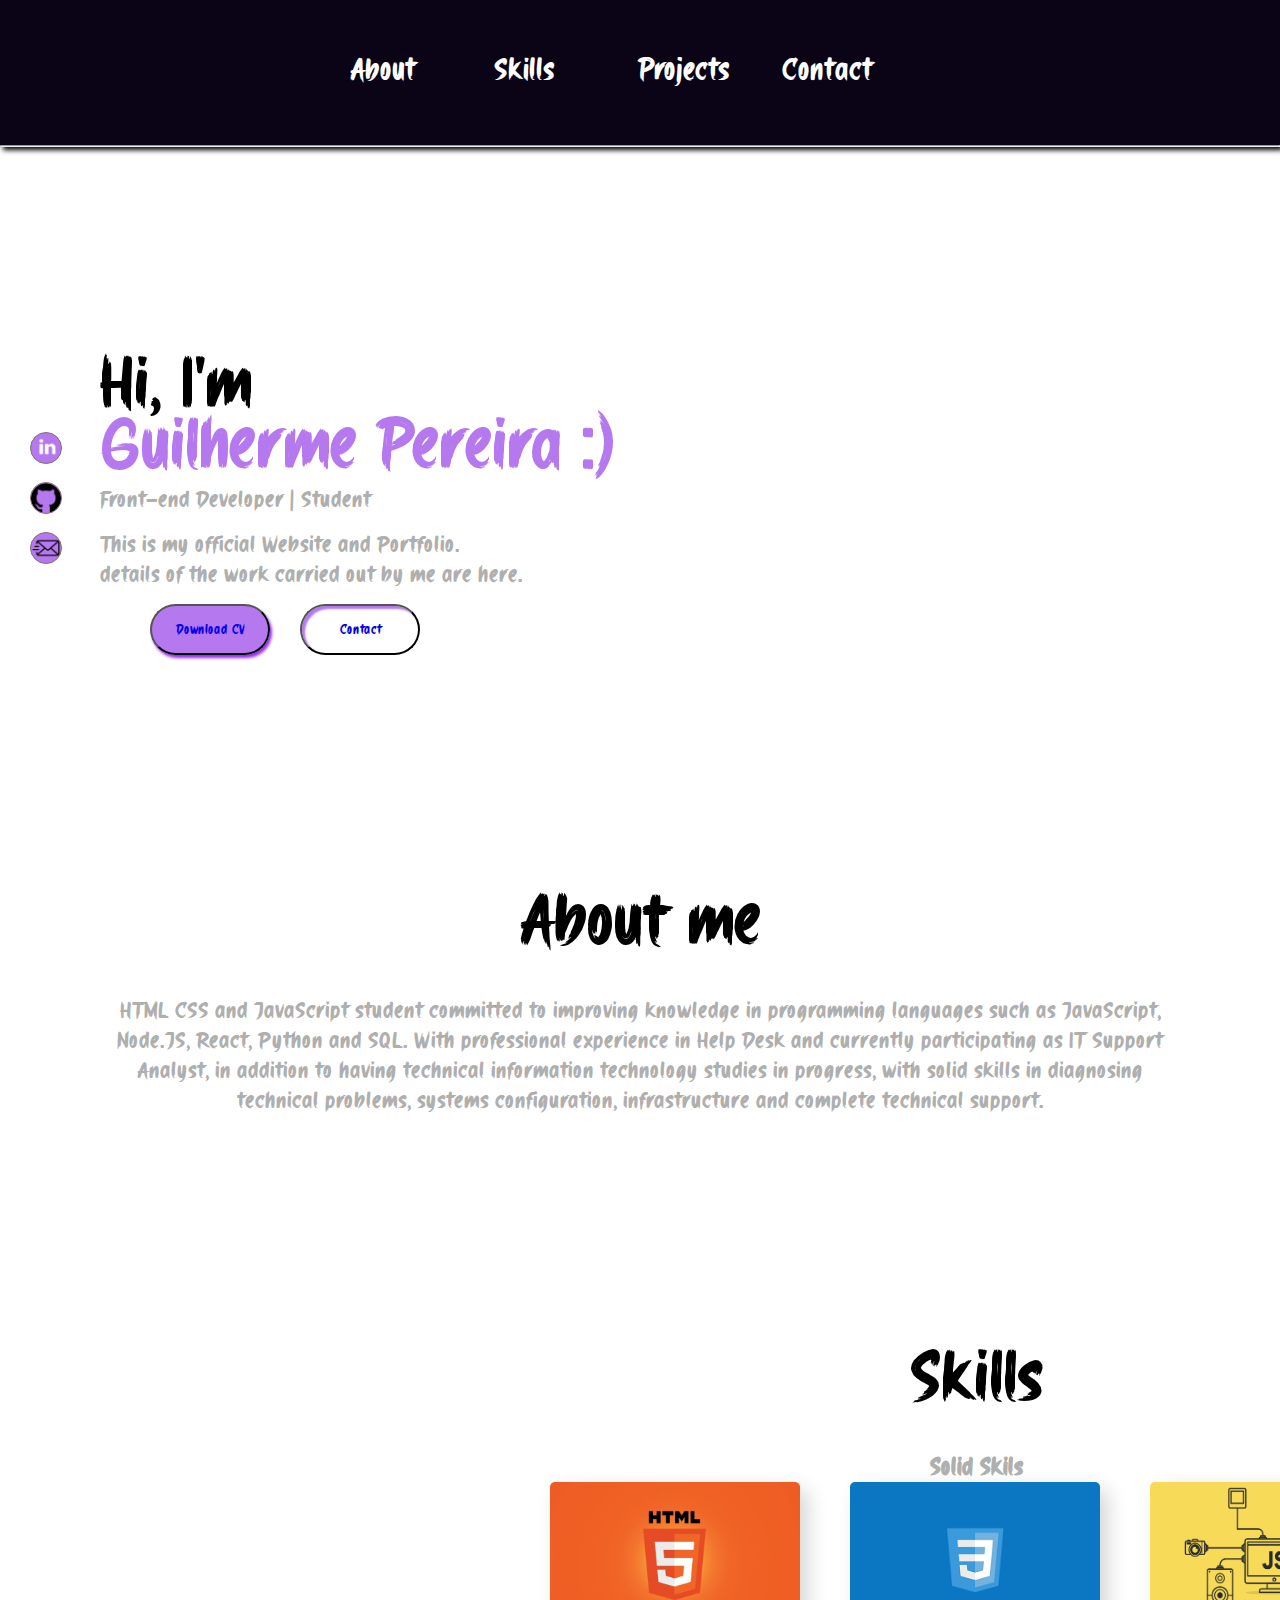
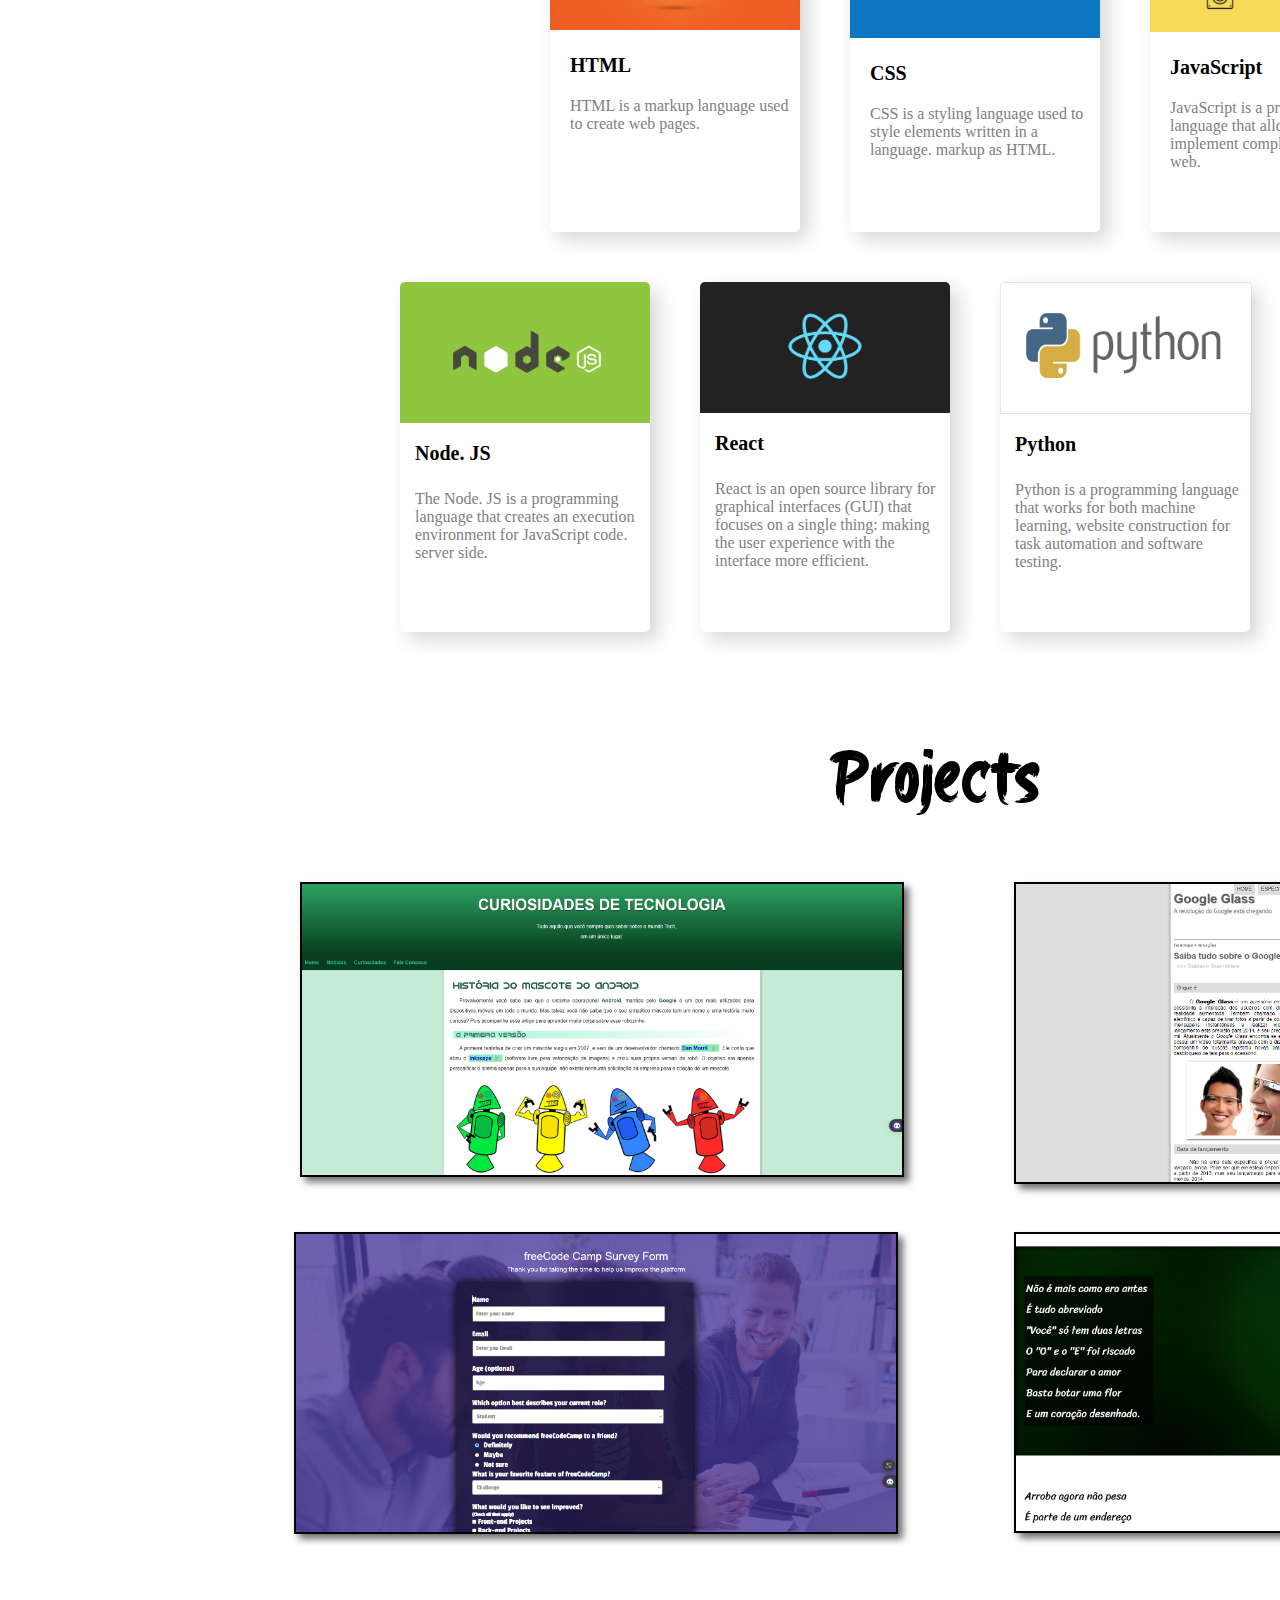
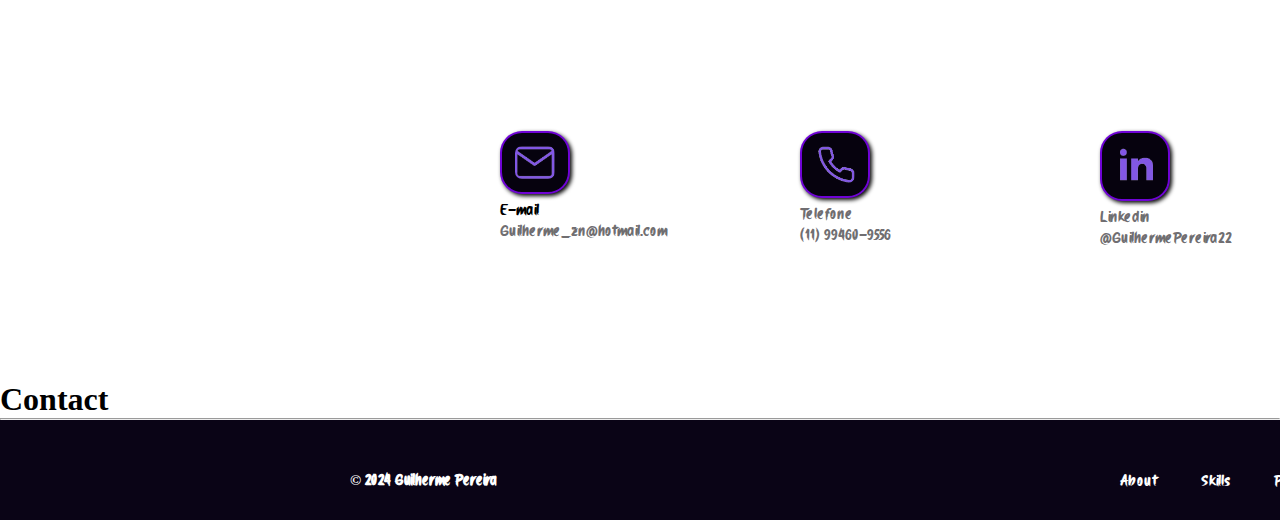
==== commit c8d4aa89: "att" ====
--- a/index.html
+++ b/index.html
@@ -1,96 +1,151 @@
 <!DOCTYPE html>
-<link rel="stylesheet" href="css/style.css">
 <html lang="en">
+
 <head>
-    <meta charset="UTF-8">
-    <meta name="viewport" content="width=device-width, initial-scale=1.0">
-    <title>Portfólio</title>
+  <meta charset="UTF-8">
+  <meta name="viewport" content="width=device-width, initial-scale=1.0">
+  <link rel="stylesheet" href="css/style.css" media="all">
+  <link rel="stylesheet" href="css/retrato.css" media="screen and (orientation: portrait)">
+  <link rel="stylesheet" href="css/paisagem.css" media="screen and (orientation: landscape)">
+  <link rel="stylesheet" href="css/impressora.css" media="print">
+  <title>Portfólio</title>
 </head>
+
 <body>
-    <nav id="menu">
-      <ul>
+  <nav id="menu">
+    <ul>
       <li><a href="#">About</li></a>
       <li><a href="#">Skills</li></a>
       <li><a href="#">Projects</li></a>
       <li><a href="#">Contact</li></a>
     </ul>
     <hr>
-    </nav>
+  </nav>
 
   <main>
-    <h1>Hi, I'm</br><h1 id="cornome">Guilherme Pereira :)</h1></h1>
-    <p>Front-end Developer | Student</p> 
+    <h1>Hi, I'm</br>
+      <h1 id="cornome">Guilherme Pereira :)</h1>
+    </h1>
+    <p>Front-end Developer | Student</p>
     <p id="eu2">This is my official Website and Portfolio. <br> details of the work carried out by me are here.</p>
-    <a href="https://www.linkedin.com/in/guilhermepereira22/" target="_blank"><img src="imagens/ftperfil.jpg" alt="fotoperfil"></a>
-    <div id="butao1"><a href="#">Download CV</div></a>
-    <div id="butao2"><a href="#">Contact</div></a>
+    <a href="https://www.linkedin.com/in/guilhermepereira22/" target="_blank"><img src="imagens/ftperfil.jpg"
+        alt="fotoperfil"></a>
+    <button id="butao1"><a href="#">Download CV</button></a>
+    <button id="butao2"><a href="#">Contact</button></a>
 
     <h1 id="eu">About me</h1>
-    <p id="eu">HTML and CSS student committed to improving knowledge in programming languages <br> ​​such as
-      JavaScript and Angular.  With professional experience in Help Desk and currently participating as a Computer Support <br> Analyst, with solid skills in
-      diagnosis of technical problems, system configuration and complete technical support.</P>
-      
-      <h1 id="sk">Skills</h1>
-      <h2 id="sskils">Solid Skils</h2>
-     
-     
-      <h1 id="skts">Projects</h1>
-   
+    <p id="eu">HTML CSS and JavaScript student committed to improving knowledge in programming languages
+      such as JavaScript, Node.JS, React, Python and SQL. With professional experience in Help Desk and currently
+      participating as
+      IT Support Analyst, in addition to having technical information technology studies in progress, with solid skills
+      in diagnosing technical problems, systems configuration, infrastructure and complete technical support.</P>
+
+    <h1 id="sk">Skills</h1>
+    <h2 id="sskils">Solid Skils</h2>
+
+
+    <h1 id="skts">Projects</h1>
+
   </main>
 
-        
+  <div id="htmlicon">
+    <img src="imagens/html5.jpg" alt="" id="htmlft">
+    <h1 class="h1html">HTML</h1>
+    <p class="phtml">HTML is a markup language used to create web pages.</p>
+  </div>
 
-   <div>
-        <a href="https://www.linkedin.com/in/guilhermepereira22/" target="_blank"><img src="imagens/logolinkedin.png" alt="icone linkedin" id="iconrd"></a>
-        <a href="https://github.com/guilhermepereiraz" target="_blank"><img src="imagens/logogithub.png" alt="icone github" id="iconrd2"></a>
-        <a href="#"><img src="imagens/logoemail.png" alt="icone email" id="iconrd3"></a>
-        <a href="PortifolioPtBr/index.html"><img src="imagens/bdbrasil.jpg" alt="" id="iconrd4"></a>
-      </div>
+  <div id="cssicon">
+    <img src="imagens/css.png" alt="" id="cssft">
+    <h1 class="h1css">CSS</h1>
+    <p class="pcss">CSS is a styling language used to style elements written in a language.
+      markup as HTML.</p>
+  </div>
 
-     
-      <img src="imagens/skilkshtml.png" alt="" id="sldskil">
-      <img src="imagens/skilscss.png" alt="" id="sldskil1">
-      <img src="imagens/skilksjs.png" alt="" id="sldskil2">
-      
-      <h2 id="sskils1">Study Skills</h2>
-      <img src="imagens/skilstp.png" alt="" id="sldskil3">
-      <img src="imagens/skilsang.png" alt="" id="sldskil4">
+  <div id="jsicon">
+    <img src="imagens/JavaScript-logo.png" alt="" id="jsft">
+    <h1 class="h1js">JavaScript</h1>
+    <p class="pjs">JavaScript is a programming language that allows you to implement complex items on pages
+      web.</p>
+  </div>
 
-      <img src="imagens/projetoandriod.png" alt="" id="pj0">
-      <img src="imagens/projetogoogleglas.png" alt="" id="pj1">
-      <img src="imagens/projetocordel.png" alt="" id="pj2">
-      <img src="imagens/projetosurvey.png" alt="" id="pj3">
+  <div id="nodeicon">
+    <img src="imagens/nodejs.png" alt="" id="nodeft">
+    <h1 class="h1node">Node. JS</h1>
+    <p class="pnode">The Node. JS is a programming language that creates an execution environment for JavaScript code.
+      server side.</p>
+  </div>
 
-     
-      <figure>
-        <a href="#"><img src="imagens/logoemailfn.png" alt=""></a>
-        <figcaption id="cp"><br>E-mail</figcaption>
-        <figcaption>Guilherme_zn@hotmail.com</figcaption>
-      </figure>
+  <div id="reacticon">
+    <img src="imagens/react.png" alt="" id="reactft">
+    <h1 class="h1react">React</h1>
+    <p class="preact">React is an open source library for graphical interfaces (GUI) that focuses on a single
+      thing: making the user experience with the interface more efficient.</p>
+  </div>
 
-      <figure id="fig1">
-        <a href="#"><img src="imagens/logophonefn.png" alt=""></a>
-        <figcaption id="cp1"><br>Telefone</figcaption>
-        <figcaption>(11) 99460-9556</figcaption>
-      </figure>
+  <div id="pythonicon">
+    <img src="imagens/python.png" alt="" id="pythonft">
+    <h1 class="h1python">Python</h1>
+    <p class="ppython">Python is a programming language that works for both machine learning,
+      website construction for task automation and software testing.</p>
+  </div>
 
-      <figure id="fig2">
-        <a href="#"><img src="imagens/logolinkedinfn.png" alt=""></a>
-        <figcaption id="cp1"><br>Linkedin</figcaption>
-        <figcaption>@GuilhermePereira22</figcaption>
-      </figure>
-
-      <figure id="fig3">
-        <a href="#"><img src="imagens/logogithubfn.png" alt=""></a>
-        <figcaption id="cp1"><br>Github</figcaption>
-        <figcaption>@GuilhermePereiraz</figcaption>
-      </figure>
- 
- 
+  <div id="sqlicon">
+    <img src="imagens/sql_.jpeg" alt="" id="sqlft">
+    <h1 class="h1sql">SQL</h1>
+    <p class="psql">SQL is a standard language for working with relational databases, widely used
+      by professionals in different areas, from data scientists to people who use Excel.</p>
+  </div>
 
 
 
-      <footer id="rodape">
+
+  <div>
+    <a href="https://www.linkedin.com/in/guilhermepereira22/" target="_blank"><img src="imagens/logolinkedin.png"
+        alt="icone linkedin" id="iconrd"></a>
+    <a href="https://github.com/guilhermepereiraz" target="_blank"><img src="imagens/logogithub.png" alt="icone github"
+        id="iconrd2"></a>
+    <a href="#"><img src="imagens/logoemail.png" alt="icone email" id="iconrd3"></a>
+    <a href="PortifolioPtBr/index.html" class="qsicorn"><img src="imagens/bdbrasil.jpg" alt="" id="iconrd4"></a>
+  </div>
+
+
+  <img src="imagens/projetoandriod.png" alt="" id="pj0">
+  <img src="imagens/projetogoogleglas.png" alt="" id="pj1">
+  <img src="imagens/projetocordel.png" alt="" id="pj2">
+  <img src="imagens/projetosurvey.png" alt="" id="pj3">
+
+
+  <figure>
+    <a href="#"><img src="imagens/logoemailfn.png" alt=""></a>
+    <figcaption id="cp"><br>E-mail</figcaption>
+    <figcaption>Guilherme_zn@hotmail.com</figcaption>
+  </figure>
+
+  <figure id="fig1">
+    <a href="#"><img src="imagens/logophonefn.png" alt=""></a>
+    <figcaption id="cp1"><br>Telefone</figcaption>
+    <figcaption>(11) 99460-9556</figcaption>
+  </figure>
+
+  <figure id="fig2">
+    <a href="#"><img src="imagens/logolinkedinfn.png" alt=""></a>
+    <figcaption id="cp1"><br>Linkedin</figcaption>
+    <figcaption>@GuilhermePereira22</figcaption>
+  </figure>
+
+  <figure id="fig3">
+    <a href="#"><img src="imagens/logogithubfn.png" alt=""></a>
+    <figcaption id="cp1"><br>Github</figcaption>
+    <figcaption>@GuilhermePereiraz</figcaption>
+  </figure>
+
+  <h1>Contact</h1>
+
+
+
+
+  <hr>
+  <footer id="rodape">
     <h1>© 2024 Guilherme Pereira</h1>
     <ul>
       <li id="lup"><a href="#">About</li></a>
@@ -99,6 +154,7 @@
       <li><a href="#">Contact</li></a>
     </ul>
   </footer>
-    
+
 </body>
+
 </html>--- a/css/style.css
+++ b/css/style.css
@@ -1,21 +1,17 @@
 @charset "UTF-8";
+
 @font-face {
     font-family: 'donk';
     src: url(/Donsky.ttf);
 }
 
-/* Medias Querys Celulares*/
-
-@media(max-width: 450px) {
-
-}
-
+/* Configurações Gerais*/
 
 
 /* Global */
 * {
-   padding: 0px;
-   margin: 0px;
+    padding: 0px;
+    margin: 0px;
 }
 
 /* Menu */
@@ -23,7 +19,7 @@
     background-color: #0a0416;
     box-shadow: 3px 3px 5px black;
     font-family: 'donk';
-    
+
 
 }
 
@@ -33,7 +29,7 @@
     position: absolute;
     margin-top: -20px;
     margin-left: 280px;
-    }
+}
 
 
 nav#menu li {
@@ -42,12 +38,12 @@
     padding: 60px;
     margin: 10px 10px;
     color: white;
-    
-}
-
-nav#menu a:hover{
+
+}
+
+nav#menu a:hover {
     color: rgb(177, 176, 176);
-    transform:scale(1.2);
+    transform: scale(1.2);
     transition: 0.3s;
 
 }
@@ -60,26 +56,26 @@
     position: relative;
 }
 
-main h1{
+main h1 {
     font-family: 'donk';
     font-weight: lighter;
     font-size: 70px;
     margin: 190px 100px;
-   
-}
-
-main p{
+
+}
+
+main p {
     font-family: 'donk';
     font-size: 23px;
     margin: 215px 100px;
     color: rgba(128, 128, 128, 0.644);
 }
 
-p#eu2{
+p#eu2 {
     margin-top: -200px;
 }
 
-h1#cornome{
+h1#cornome {
     color: #a860ebd8;
     padding: 10px;
     margin: -230px 90px;
@@ -88,59 +84,64 @@
 
 /* Botão */
 
-div#butao1{
+button#butao1 {
     padding: 15px;
     background-color: hsla(271, 78%, 65%, 0.847);
     width: 120px;
     text-align: center;
-    margin: -170px 100px;
+    position: absolute;
+    margin-top: -200px;
+    margin-left: 150px;
     border-radius: 30px;
     font-family: 'donk';
     box-shadow: 2px 3px 3px rgba(132, 3, 252, 0.842);
- 
-
-}
-
-div#butao1 a{
+
+
+}
+
+
+button#butao1 a {
     text-decoration: none;
 }
 
-div#butao2 a{
+button#butao2 a {
     text-decoration: none;
 }
 
-div#butao2 {
+button#butao2 {
     padding: 15px;
     background-color: white;
     width: 120px;
+    position: absolute;
     text-align: center;
-    margin:  120px 270px;
+    margin-top: -200px;
+    margin-left: 300px;
     border-radius: 30px;
     font-family: 'donk';
     box-shadow: 3px 3px 2px inset hsla(271, 78%, 65%, 0.847);
     color: hsla(271, 78%, 65%, 0.847);
 }
 
-div#butao1:hover{
+button#butao1:hover {
     background-color: white;
-    color:  hsla(271, 78%, 65%, 0.847);
-    transform:scale(0.95);
+    color: hsla(271, 78%, 65%, 0.847);
+    transform: scale(0.95);
     transition: 0.4s;
     box-shadow: 3px 3px 2px inset hsla(271, 78%, 65%, 0.847);
 }
 
-div#butao2:hover{
+button#butao2:hover {
     background-color: hsla(271, 78%, 65%, 0.847);
-    transform:scale(0.95);
-    color:  hsla(0, 0%, 0%, 0.842);
+    transform: scale(0.95);
+    color: hsla(0, 0%, 0%, 0.842);
     transition: 0.4s;
     box-shadow: 2px 3px 3px hsla(271, 98%, 50%, 0.842);
 }
 
-h1#eu{
+h1#eu {
     text-align: center;
-    margin-top: -70px;
-    padding-bottom: 10px;
+    padding-bottom: 30px;
+    padding-top: 70px;    
 }
 
 
@@ -150,30 +151,29 @@
 }
 
 h1#sk {
-    position: absolute;
     width: 150px;
-    margin: -120px 0px 0px 880px;
-    font-family: 'donk';
-}
- 
-
-main h1#skts{
+    margin: 150px 0px 0px 910px;
+    font-family: 'donk';
+}
+
+
+main h1#skts {
     width: 100px;
-    margin: 450px 0px 0px 830px;
-    position: absolute;
-   
-}
-
-
-h2#sskils{
+    margin: 850px 0px 0px 830px;
+    position: absolute;
+
+}
+
+
+h2#sskils {
 
     width: 300px;
-    margin: 30px 0px 0px 892px;
+    margin: 30px 0px 0px 930px;
     font-family: 'donk';
     color: rgba(128, 128, 128, 0.644);
 }
 
-h2#sskils1{
+h2#sskils1 {
 
     width: 300px;
     margin: -10px 50px 0px 892px;
@@ -189,157 +189,313 @@
 
 img#iconrd {
     width: 30px;
-    background:  hsla(271, 78%, 65%, 0.847);
+    background: hsla(271, 78%, 65%, 0.847);
     position: absolute;
     border-radius: 20px;
-    margin-top: -700px;
+    margin-top: -1800px;
     margin-left: 30px;
     border: 1px solid rgb(134, 113, 113);
 }
 
 img#iconrd:hover {
-background-color: #0066C8; 
-transition: 0.2s;
-transform:scale(1.2);
+    background-color: #0066C8;
+    transition: 0.2s;
+    transform: scale(1.2);
 
 
 }
 
 main img {
-    width: 300px; 
+    width: 300px;
     border-radius: 300px 300px 300px 300px;
     margin: -520px 1400px;
     position: absolute;
     box-shadow: 7px 7px 10px #06020e;
-    
- }
- 
- main img:hover{
-     transition: 0.2s;
-     transform:scale(1.2);
-     
- }
- 
- img#sldskil{
-     background-color: #06020e;
-     width: 180px;
-     margin: 30px 600px;
-     border-radius: 20px;
-     box-shadow: 4px 4px 4px hsla(240, 1%, 31%, 0.842);
-     border: 3px solid white;
-     position: relative;
- }
- 
- img#sldskil:hover {
-   transform: scale(1.1);
-   box-shadow: 5px 5px 30px hsla(271, 98%, 50%, 0.842);
-   background-color: #1c132e;
-   transition: 0.2s;
- }
- 
- img#sldskil1{
-     background-color: #06020e;
-     width: 180px;
-     margin-top:  30px;
-     margin-left: -540px;
-     border-radius: 20px;
-     box-shadow: 4px 4px 4px hsla(240, 1%, 31%, 0.842);
-     border: 3px solid white;
-     position: absolute;
- }
- 
- img#sldskil1:hover {
-     transform: scale(1.1);
-     box-shadow: 5px 5px 30px hsla(271, 98%, 50%, 0.842);
-     background-color: #1c132e;
-     transition: 0.2s;
-   }
- 
-   img#sldskil2{
-     background-color: #06020e;
-     width: 180px;
-     margin-top:  30px;
-     margin-left: -280px;
-     border-radius: 20px;
-     box-shadow: 4px 4px 4px hsla(240, 1%, 31%, 0.842);
-     border: 3px solid white;
-     position: absolute;
- }
- 
- img#sldskil2:hover {
-     transform: scale(1.1);
-     box-shadow: 5px 5px 30px hsla(271, 98%, 50%, 0.842);
-     background-color: #1c132e;
-     transition: 0.2s;
-   }
- 
-   img#sldskil3{
-     background-color: #06020e;
-     width: 180px;
-     margin: 30px 730px;
-     border-radius: 20px;
-     box-shadow: 4px 4px 4px hsla(240, 1%, 31%, 0.842);
-     border: 3px solid white;
-     position: relative;
- }
- 
- img#sldskil3:hover {
-     transform: scale(1.1);
-     box-shadow: 5px 5px 30px hsla(271, 98%, 50%, 0.842);
-     background-color: #1c132e;
-     transition: 0.2s;
-   }
- 
-   img#sldskil4{
-     background-color: #06020e;
-     width: 180px;
-     margin-top:  30px;
-     margin-left: -670px;
-     border-radius: 20px;
-     box-shadow: 4px 4px 4px hsla(240, 1%, 31%, 0.842);
-     border: 3px solid white;
-     position: absolute;
- }
- 
- img#sldskil4:hover {
-     transform: scale(1.1);
-     box-shadow: 5px 5px 30px hsla(271, 98%, 50%, 0.842);
-     background-color: #1c132e;
-     transition: 0.2s;
-   }
- 
- 
+
+}
+
+main img:hover {
+    transition: 0.2s;
+    transform: scale(1.2);
+
+}
+
+/* Skills*/
+
+
+
+div#htmlicon {
+    width: 250px;
+    height: 350px;
+    margin-left: 550px;
+    border-radius: 5px;
+    box-shadow: 8px 8px 20px rgb(214, 214, 214);
+
+}
+
+img#htmlft {
+    width: 250px;
+    border-top-left-radius: 5px;
+    border-top-right-radius: 5px;
+
+}
+
+.h1html {
+    font-size: 20px;
+    padding: 20px;
+}
+
+.phtml {
+    margin-left: 20px;
+    color: gray;
+}
+
+div#htmlicon:hover {
+    box-shadow: 2px 2px 5px rgb(214, 214, 214);
+    transition: 0.5s;
+}
+
+div#cssicon {
+    width: 250px;
+    height: 350px;
+    margin-left: 850px;
+    margin-top: -350px;
+    border-radius: 5px;
+    box-shadow: 8px 8px 20px rgb(214, 214, 214);
+    position: absolute;
+
+}
+
+img#cssft {
+    width: 250px;
+    border-top-left-radius: 5px;
+    border-top-right-radius: 5px;
+
+}
+
+.h1css {
+    font-size: 20px;
+    padding: 20px;
+}
+
+.pcss {
+    margin-left: 20px;
+    color: gray;
+}
+
+div#cssicon:hover {
+    box-shadow: 2px 2px 5px rgb(214, 214, 214);
+    transition: 0.5s;
+}
+
+div#jsicon {
+    width: 250px;
+    height: 350px;
+    margin-left: 1150px;
+    margin-top: -350px;
+    border-radius: 5px;
+    box-shadow: 8px 8px 20px rgb(214, 214, 214);
+    position: absolute;
+
+}
+
+img#jsft {
+    width: 250px;
+    height: 150px;
+    border-top-left-radius: 5px;
+    border-top-right-radius: 5px;
+
+}
+
+.h1js {
+    font-size: 20px;
+    padding: 20px;
+}
+
+.pjs {
+    margin-left: 20px;
+    color: gray;
+}
+
+div#jsicon:hover {
+    box-shadow: 2px 2px 5px rgb(214, 214, 214);
+    transition: 0.5s;
+}
+
+
+div#nodeicon {
+    width: 250px;
+    height: 350px;
+    margin-left: 400px;
+    margin-top: 50px;
+    border-radius: 5px;
+    box-shadow: 8px 8px 20px rgb(214, 214, 214);
+
+}
+
+img#nodeft {
+    width: 250px;
+    border-top-left-radius: 5px;
+    border-top-right-radius: 5px;
+
+}
+
+.h1node {
+    font-size: 20px;
+    padding: 15px;
+    margin-bottom: 10px;
+}
+
+.pnode {
+    margin-left: 15px;
+    color: gray;
+}
+
+div#nodeicon:hover {
+    box-shadow: 2px 2px 5px rgb(214, 214, 214);
+    transition: 0.5s;
+}
+
+div#reacticon {
+    width: 250px;
+    height: 350px;
+    position: absolute;
+    margin-left: 700px;
+    margin-top: -350px;
+    border-radius: 5px;
+    box-shadow: 8px 8px 20px rgb(214, 214, 214);
+
+}
+
+img#reactft {
+    width: 250px;
+    border-top-left-radius: 5px;
+    border-top-right-radius: 5px;
+
+}
+
+.h1react {
+    font-size: 20px;
+    padding: 15px;
+    margin-bottom: 10px;
+}
+
+.preact {
+    margin-left: 15px;
+    color: gray;
+}
+
+div#reacticon:hover {
+    box-shadow: 2px 2px 5px rgb(214, 214, 214);
+    transition: 0.5s;
+}
+
+div#pythonicon {
+    width: 250px;
+    height: 350px;
+    position: absolute;
+    margin-left: 1000px;
+    margin-top: -350px;
+    border-radius: 5px;
+    box-shadow: 8px 8px 20px rgb(214, 214, 214);
+
+}
+
+img#pythonft {
+    width: 250px;
+    height: 130px;
+    border-top-left-radius: 5px;
+    border-top-right-radius: 5px;
+    border: 1px solid rgba(207, 207, 207, 0.568);
+
+}
+
+.h1python {
+    font-size: 20px;
+    padding: 15px;
+    margin-bottom: 10px;
+}
+
+.ppython {
+    margin-left: 15px;
+    color: gray;
+}
+
+div#pythonicon:hover {
+    box-shadow: 2px 2px 5px rgb(214, 214, 214);
+    transition: 0.5s;
+}
+
+div#sqlicon {
+    width: 250px;
+    height: 350px;
+    position: absolute;
+    margin-left: 1300px;
+    margin-top: -350px;
+    border-radius: 5px;
+    box-shadow: 8px 8px 20px rgb(214, 214, 214);
+
+}
+
+img#sqlft {
+    width: 250px;
+    height: 130px;
+    border-top-left-radius: 5px;
+    border-top-right-radius: 5px;
+    border: 1px solid rgba(207, 207, 207, 0.568);
+
+}
+
+.h1sql {
+    font-size: 20px;
+    padding: 15px;
+    margin-bottom: 10px;
+}
+
+.psql {
+    margin-left: 15px;
+    color: gray;
+}
+
+div#sqlicon:hover {
+    box-shadow: 2px 2px 5px rgb(214, 214, 214);
+    transition: 0.5s;
+}
+
+
+/*       */
+
 img#iconrd2 {
     width: 30px;
-    background:  hsla(271, 78%, 65%, 0.847);
+    background: hsla(271, 78%, 65%, 0.847);
     position: absolute;
     border-radius: 20px;
-    margin-top: -650px;
+    margin-top: -1750px;
     margin-left: 30px;
     border: 1px solid rgb(134, 113, 113);
 }
 
 img#iconrd2:hover {
-    background-color: white; 
+    background-color: white;
     transition: 0.2s;
-    transform:scale(1.2);
+    transform: scale(1.2);
 
 }
 
 img#iconrd3 {
     width: 30px;
-    background:  #a860ebd8;
+    background: #a860ebd8;
     position: absolute;
     border-radius: 20px;
-    margin-top: -600px;
+    margin-top: -1700px;
     margin-left: 30px;
     border: 1px solid rgb(134, 113, 113);
 }
 
 img#iconrd3:hover {
-    background-color: white; 
+    background-color: white;
     transition: 0.2s;
-    transform:scale(1.2);
+    transform: scale(1.2);
 
 }
 
@@ -347,15 +503,15 @@
     width: 35px;
     position: absolute;
     border-radius: 50px;
-    margin-top: -1110px;
+    margin-top: -2160px;
     margin-left: 1800px;
     border: 2px solid rgb(253, 253, 253);
 }
 
 img#iconrd4:hover {
-    background-color: white; 
+    background-color: white;
     transition: 0.2s;
-    transform:scale(1.2);
+    transform: scale(1.2);
 
 }
 
@@ -364,7 +520,7 @@
     margin: 250px 10px 800px 300px;
     box-shadow: 5px 5px 7px #565457d8;
     border: 2px solid black;
-    
+
 }
 
 img#pj0:hover {
@@ -378,7 +534,7 @@
     position: absolute;
     box-shadow: 5px 5px 7px #565457d8;
     border: 2px solid black;
-    
+
 }
 
 img#pj1:hover {
@@ -392,7 +548,7 @@
     position: absolute;
     box-shadow: 5px 5px 7px #565457d8;
     border: 2px solid black;
-    
+
 }
 
 img#pj2:hover {
@@ -406,7 +562,7 @@
     margin: 600px 0px 0px -620px;
     box-shadow: 5px 5px 7px #565457d8;
     border: 2px solid black;
-    
+
 }
 
 img#pj3:hover {
@@ -415,8 +571,8 @@
 }
 
 figure {
-margin: -250px 0px 30px 500px;
-position: absolute;
+    margin: -250px 0px 30px 500px;
+    position: absolute;
 
 
 }
@@ -429,14 +585,14 @@
     border: 2px solid hsla(271, 98%, 50%, 0.842);
     box-shadow: 2px 2px 4px black;
     margin-bottom: -20px;
-      
+
 }
 
 figcaption#cp {
     font-family: 'donk';
     color: black;
 
-   
+
 }
 
 figcaption {
@@ -444,7 +600,7 @@
     color: #565457d8;
 }
 
-figure:hover{
+figure:hover {
     transition: 0.4s;
     transform: scale(1.2);
 }
@@ -453,20 +609,20 @@
 figure#fig1 {
     margin: -250px 0px 30px 800px;
     position: absolute;
-    
-    
-    }
+
+
+}
 
 figure#fig2 {
-        margin: -250px 0px 30px 1100px;
-        position: absolute;
-        
- }
-    
+    margin: -250px 0px 30px 1100px;
+    position: absolute;
+
+}
+
 figure#fig3 {
     margin: -250px 0px 30px 1400px;
     position: absolute;
-    
+
 }
 
 
@@ -476,19 +632,19 @@
     background-color: #0a0416;
     padding: 50px;
     font-family: 'donk';
-   
+
 }
 
 footer#rodape ul {
     margin: 0px -800px 0px 1050px;
     position: absolute;
-    
-   
+
+
 }
 
 footer#rodape li {
     display: inline;
-  
+
 
 }
 
@@ -504,10 +660,10 @@
     color: white;
     text-decoration: none;
     padding: 20px;
-   
-}
-
-footer#rodape a:hover{
+
+}
+
+footer#rodape a:hover {
     color: rgb(177, 176, 176);
     transition: 0.2s;
-}
+}--- a/css/retrato.css
+++ b/css/retrato.css
@@ -0,0 +1 @@
+@charset "UFT-8";--- a/css/paisagem.css
+++ b/css/paisagem.css
@@ -0,0 +1 @@
+@charset "UFT-8";--- a/css/impressora.css
+++ b/css/impressora.css
@@ -0,0 +1,8 @@
+@charset "UFT-8";
+
+/* Estilo para Impressoras */
+
+* {
+    padding: 0px;
+    margin: 0px;
+}